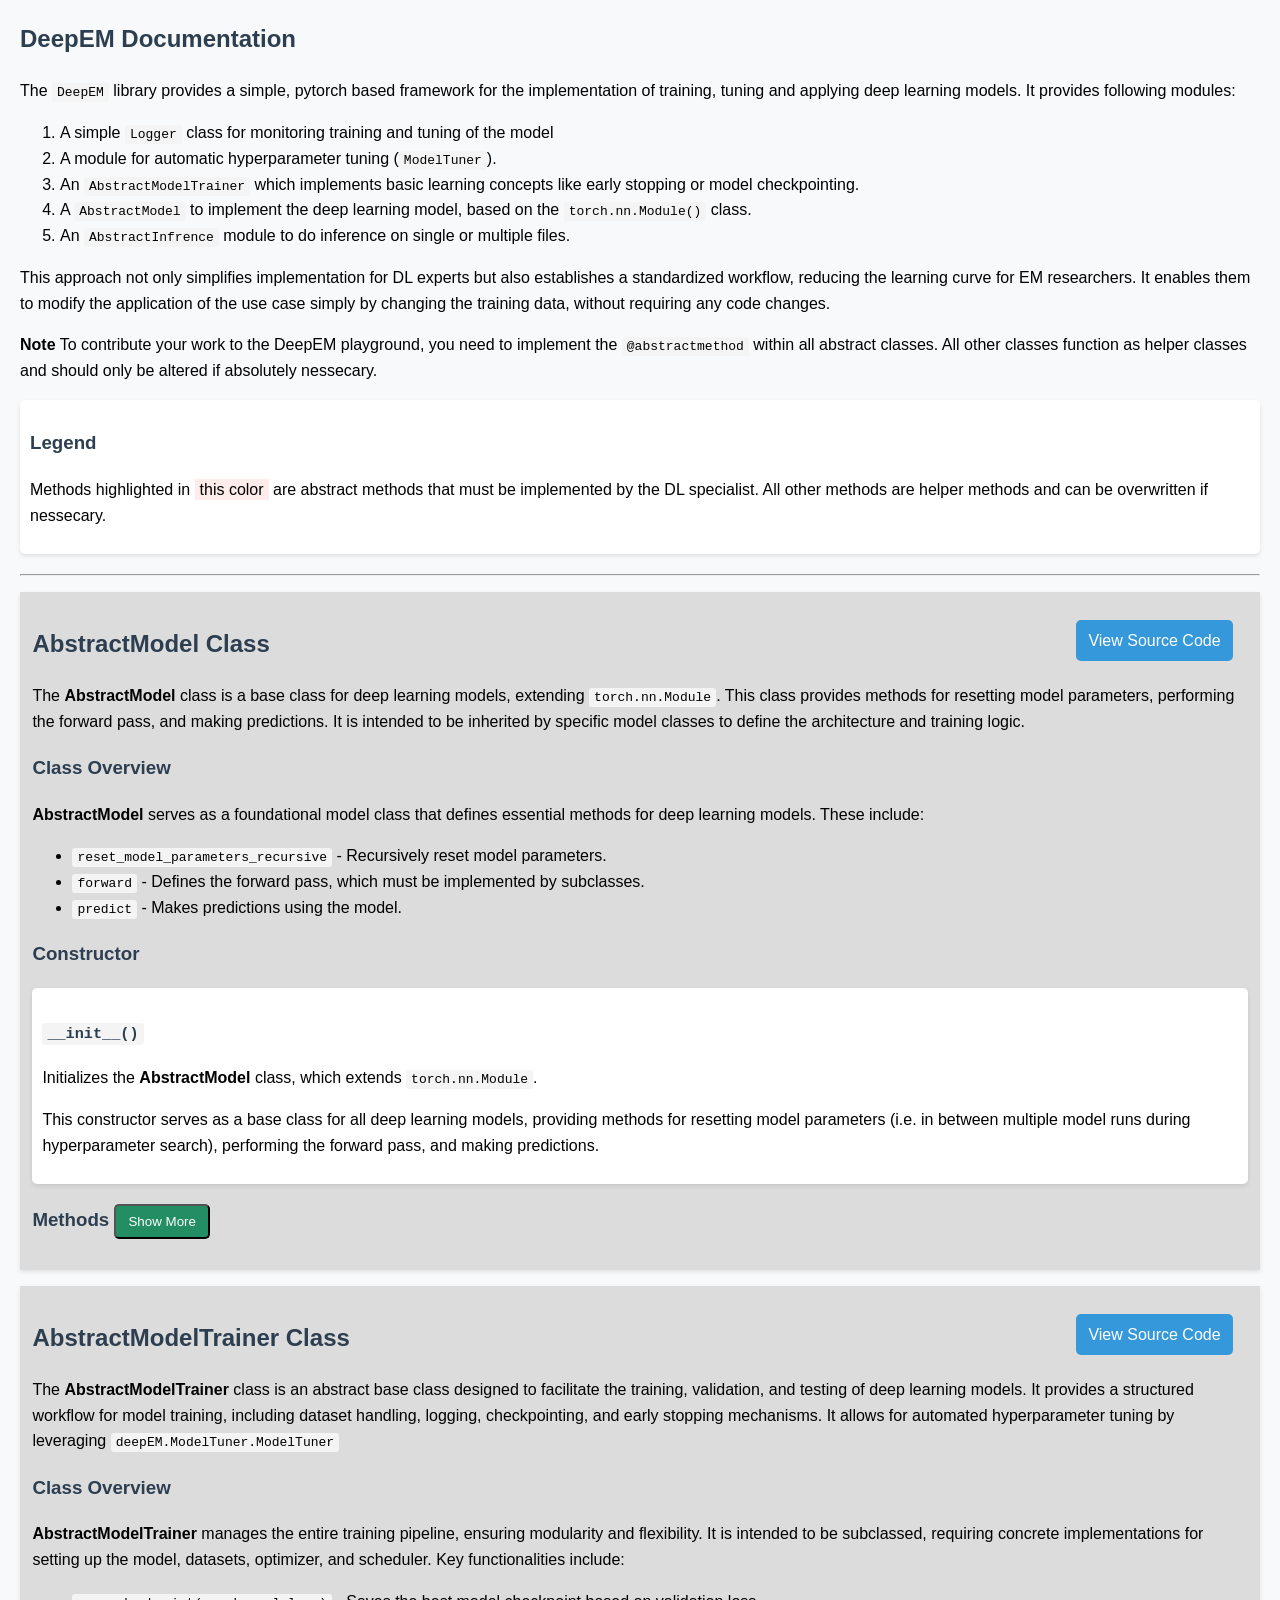
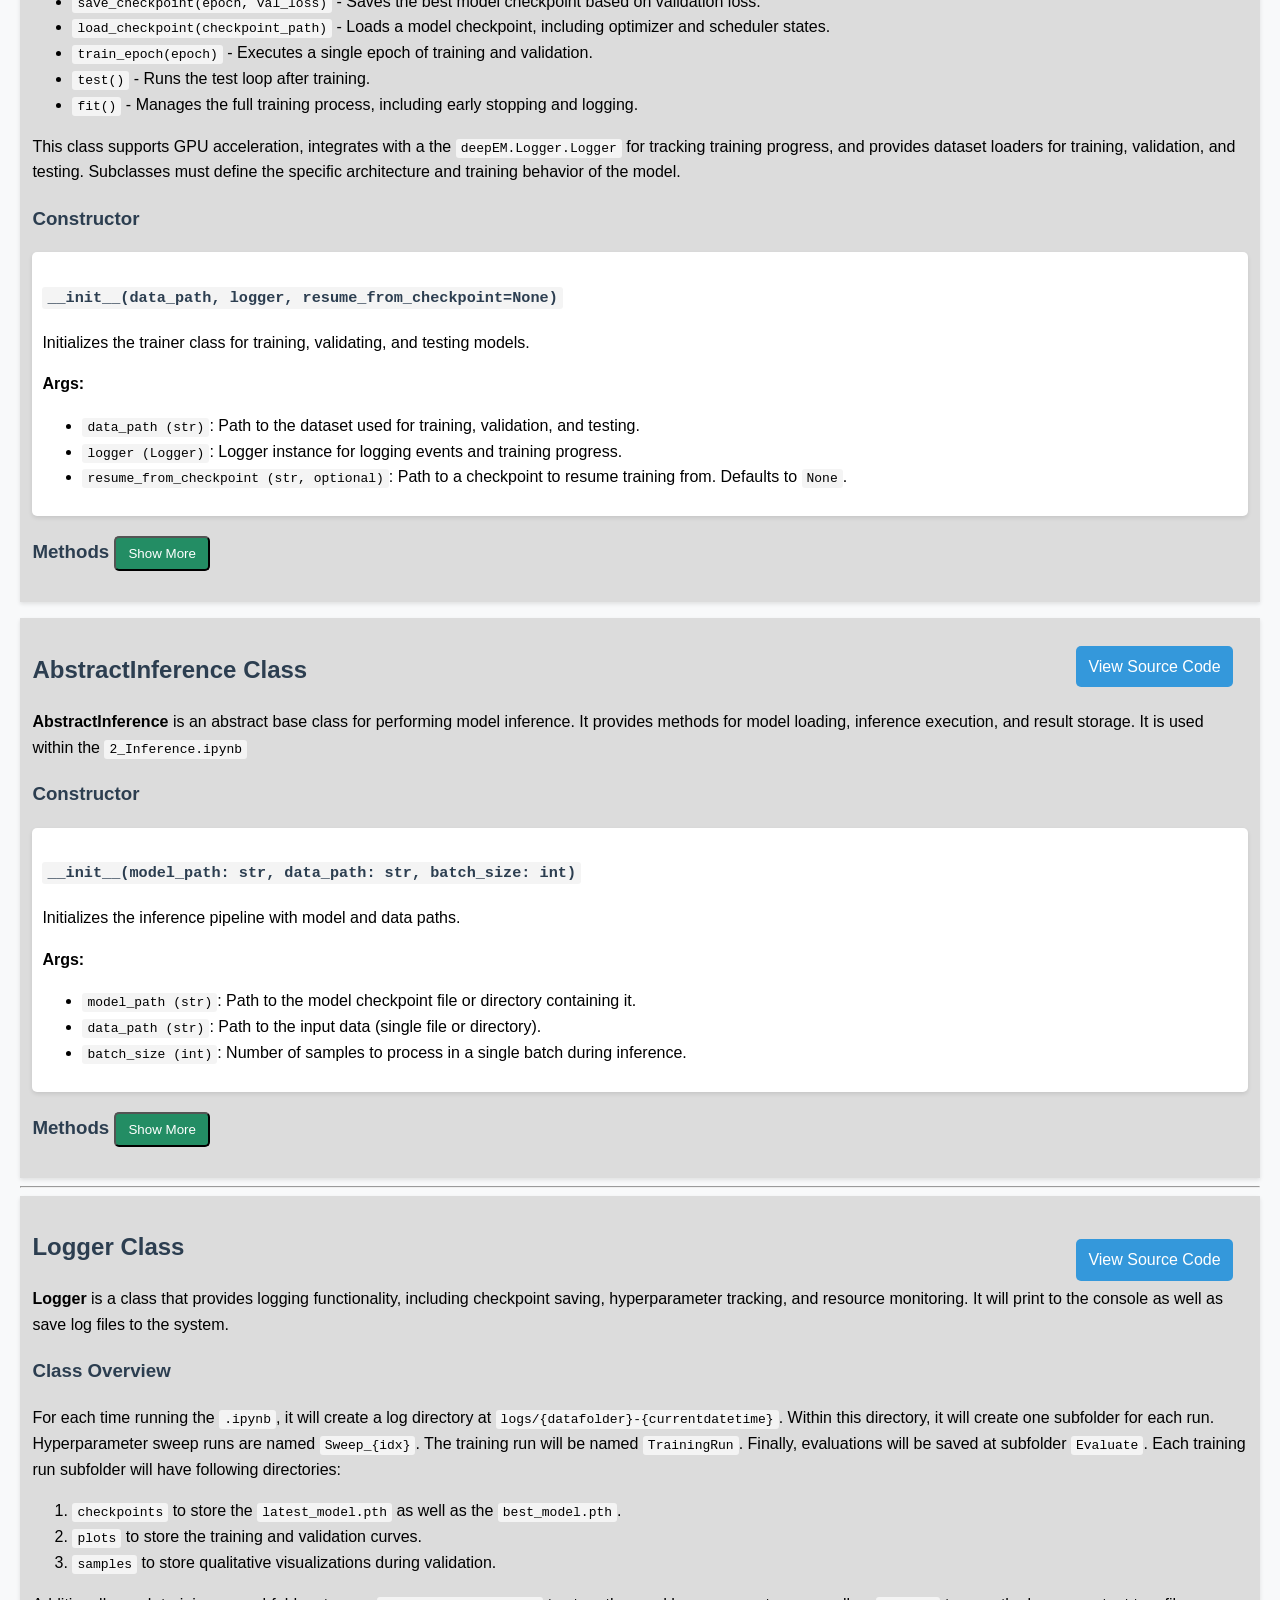
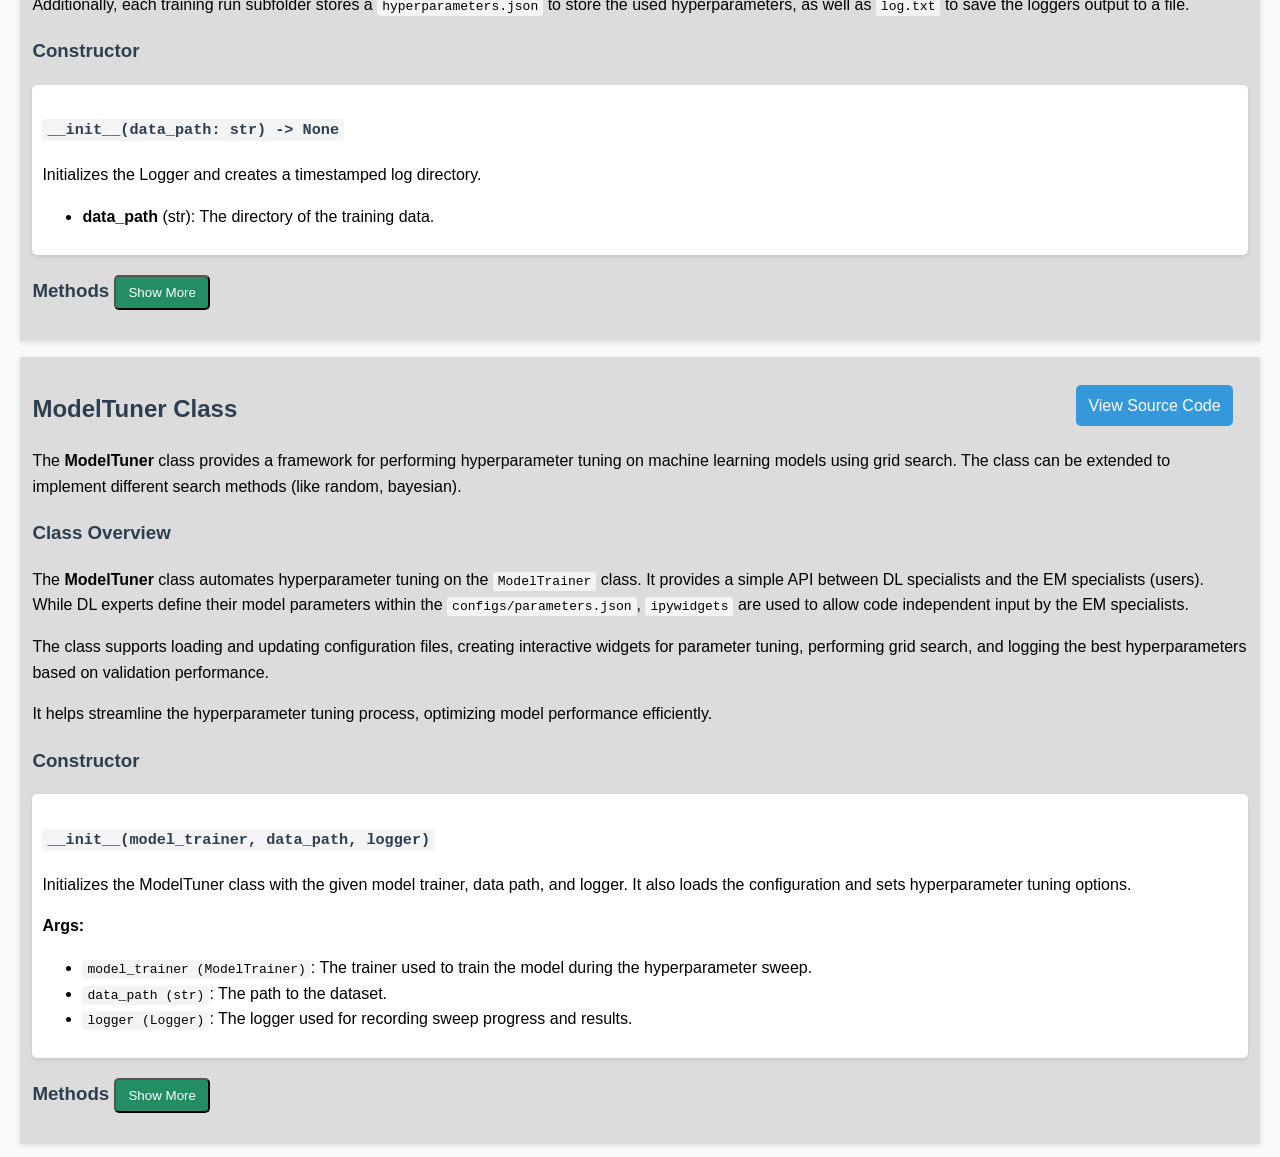
==== documentation.html @ d88f783c "documentation" ====
<!DOCTYPE html>
<html lang="en">

<head>
    <meta charset="UTF-8">
    <meta name="viewport" content="width=device-width, initial-scale=1.0">
    <title>DeepEM Documentation</title>
    <style>
        body {
            font-family: Arial, sans-serif;
            line-height: 1.6;
            margin: 20px;
            background-color: #f8f9fa;
        }

        h1,
        h2,
        h3 {
            color: #2c3e50;
        }

        code {
            background-color: #f4f4f4;
            padding: 2px 5px;
            border-radius: 3px;
        }

        pre {
            background: #f4f4f4;
            padding: 10px;
            border-radius: 5px;
            overflow-x: auto;
        }

        .method {
            margin-bottom: 20px;
            padding: 10px;
            background: #ffffff;
            border-radius: 5px;
            box-shadow: 0 2px 4px rgba(0, 0, 0, 0.1);
        }

        .section {
            box-shadow: 0 2px 4px rgba(0, 0, 0, 0.1);
            background-color: rgb(220, 220, 220);
            padding: 1%
        }

        .abstract {
            background: #fdecea;
        }

        .example {
            background-color: #e9ecef;
            padding: 10px;
            border-radius: 4px;
            font-size: 0.9em;
        }

        .top-right {
            position: relative;
            float: right;
            top: 15px;
            right: 15px;
        }

        .btn {
            background: #3498db;
            color: white;
            padding: 8px 12px;
            text-decoration: none;
            border-radius: 5px;
        }

        .btn:hover {
            cursor: pointer;
        }

        .legend {
            margin-bottom: 20px;
            padding: 10px;
            background: #ffffff;
            border-radius: 5px;
            box-shadow: 0 2px 4px rgba(0, 0, 0, 0.1);
        }

        .toggle-content {
            display: none;
        }
    </style>
    <script>
        function toggleContent(id) {
            var content = document.getElementById(id);
            if (content.style.display === "none") {
                content.style.display = "block";
            } else {
                content.style.display = "none";
            }
        }
    </script>
</head>

<body>
    <div style="display:none">
        <h1>DeepEM Playground Template</h1>

        <p><a href="https://github.com/HannahKniesel/DeepEM-Template">The template</a> provides guidelines for
            contributing
            your work to the <strong>DeepEM Playground</strong>. In the following we provide a short overview of the
            template.</p>

        <h2>Overview</h2>

        <h3>Jupyter Notebooks</h3>

        <p>Each use case consists of two main notebooks:</p>
        <ul>
            <li><strong><code>1_Development.ipynb</code></strong> – Used for model development and hyperparameter
                tuning.
            </li>
            <li><strong><code>2_Inference.ipynb</code></strong> – Used for running inference on trained models.</li>
        </ul>

        <p>These notebooks serve as an <strong>interface between deep learning (DL) experts and electron microscopy (EM)
                experts</strong>. To ensure consistency and simplify the learning process for EM researchers, the
            notebooks
            should follow a standardized structure.</p>

        <p>Please update the <strong>markdown cells</strong> in the notebooks to describe your specific use case.</p>

        <p>To assist you:</p>
        <ul>
            <li>Markdown text requiring your input is <span style="color:red"><strong>highlighted in
                        red</strong></span>.
            </li>
            <li>Example markdown descriptions that should be modified for your use case are <span
                    style="color:green"><strong>marked in green</strong></span>.</li>
        </ul>

        <p>Before submitting your use case, <strong>please remove all color formatting</strong>.</p>

        <h3>Project Structure</h3>

        <p>The <strong><code>deepEM/</code></strong> folder contains a lightweight library for implementing your use
            case.
        </p>
        <ul>
            <li>Only modify this library if absolutely necessary.</li>
            <li>Otherwise, use the provided modules via appropriate imports.</li>
        </ul>

        <p>Your <strong>custom code implementation</strong> should be placed in the <code>src/</code> folder.</p>
        <ul>
            <li>All custom implementations need to implement the <code>Inferencer.py</code>, <code>Model.py</code>, and
                <code>ModelTrainer.py</code> based on their corresponding modules of the <code>deepEM</code> library.
            </li>
            <li>A simple example is provided by implementing <a
                    href="https://pytorch.org/tutorials/beginner/blitz/cifar10_tutorial.html" target="_blank">this
                    tutorial</a>.</li>
            <li>Adapt this code to implement your use case.</li>
        </ul>

        <p>For library documentation and available functions, please see below.</p>

        <h3>Model Configuration</h3>

        <p>The <strong>DeepEM</strong> library manages model parameters through a configuration file:</p>
        <ul>
            <li><strong><code>configs/parameters.json</code></strong> – Defines all <strong>hyperparameters</strong> for
                training.</li>
            <li>EM experts can use the <strong>API in <code>1_Development.ipynb</code></strong> to fine-tune
                hyperparameters
                via <strong>grid search</strong>.</li>
        </ul>

        <h3>Tunable vs. Non-Tunable Parameters</h3>

        <ul>
            <li><strong>Tunable hyperparameters</strong> should be clearly documented for adjustment.</li>
            <li><strong>Non-tunable hyperparameters</strong> are not accessible to EM experts but should still be
                included
                <strong>with explanations</strong> to improve their understanding of the underlying method.
            </li>
        </ul>

        <p>All parameters—both <strong>tunable and non-tunable</strong>—must be <strong>well-documented</strong>.</p>

        <p>For detailed documentation, see <strong><code>configs/README.md</code></strong>.</p>


        <hr>
    </div>


    <h2>DeepEM Documentation</h2>
    The <code>DeepEM</code> library provides a simple, pytorch based framework for the implementation of training,
    tuning and applying
    deep learning models. It provides following modules:
    <ol>
        <li>A simple <code>Logger</code> class for monitoring training and tuning of the model</li>
        <li>A module for automatic hyperparameter tuning (<code>ModelTuner</code>).</li>
        <li>An <code>AbstractModelTrainer</code> which implements basic learning concepts like early
            stopping or model checkpointing. </li>
        <li>A <code>AbstractModel</code> to implement the deep learning model, based on the
            <code>torch.nn.Module()</code> class.
        </li>
        <li>An <code>AbstractInfrence</code> module to do inference on single or multiple files.</li>
    </ol>
    <p>This approach not only simplifies implementation for DL experts but also establishes a standardized workflow,
        reducing the learning curve for EM researchers. It enables them to modify the application of the use case simply
        by
        changing the training data, without requiring any code changes.</p>

    <p><strong>Note</strong> To contribute your work to the DeepEM playground, you need to implement the
        <code>@abstractmethod</code> within all abstract classes. All other classes function as helper classes and
        should only be altered if absolutely nessecary.
    </p>

    <div class="legend">
        <h3>Legend</h3>
        <p>Methods highlighted in <span style="background: #fdecea; padding: 2px 5px;">this color</span> are abstract
            methods that must be implemented by the DL specialist. All other methods are helper methods and can be
            overwritten if nessecary.</p>
    </div>

    <hr>
    <p></p>
    <div class="section">
        <a href="#" class="btn top-right">View Source Code</a>
        <h2>AbstractModel Class</h2>
        <p>The <strong>AbstractModel</strong> class is a base class for deep learning models, extending
            <code>torch.nn.Module</code>. This class provides methods for resetting model parameters,
            performing the forward pass, and making predictions. It is intended to be inherited by specific
            model classes to define the architecture and training logic.
        </p>
        <h3>Class Overview</h3>
        <p>
            <strong>AbstractModel</strong> serves as a foundational model class that defines essential
            methods for deep learning models. These include:
        <ul>
            <li><code>reset_model_parameters_recursive</code> - Recursively reset model parameters.</li>
            <li><code>forward</code> - Defines the forward pass, which must be implemented by subclasses.</li>
            <li><code>predict</code> - Makes predictions using the model.</li>
        </ul>
        </p>

        <h3>Constructor</h3>
        <div class="method">
            <h3><code>__init__()</code></h3>
            <p>Initializes the <strong>AbstractModel</strong> class, which extends <code>torch.nn.Module</code>.</p>
            <p>This constructor serves as a base class for all deep learning models, providing methods for
                resetting model parameters (i.e. in between multiple model runs during hyperparameter search),
                performing
                the forward pass, and making predictions.</p>
        </div>

        <h3>Methods <button onclick="toggleContent('model-methods')" class="btn" style="background-color: #238d64;">Show
                More</button></h3>
        <div id="model-methods" class="toggle-content" style="display: none;">

            <div class="method abstract">
                <p><code>@abstractmethod</code></p>
                <h3><code>forward(x)</code></h3>
                <p>The forward pass of the model.</p>
                <p>Subclasses must implement this method, as each model will have its own architecture
                    and forward pass logic.</p>
                <p><strong>Args:</strong></p>
                <ul>
                    <li><code>x (torch.Tensor)</code>: The input tensor to be passed through the model.</li>
                </ul>
                <p><strong>Returns:</strong></p>
                <ul>
                    <li><code>torch.Tensor</code>: The output tensor generated by the model.</li>
                </ul>
                <div class="example">
                    <strong>Example usage:</strong><br>
                    <code>output = model(x)</code>
                </div>
            </div>

            <div class="method abstract">
                <p><code>@abstractmethod</code></p>
                <h3><code>predict(x)</code></h3>
                <p>Makes predictions using the model.</p>
                <p>This method sets the model into evaluation mode and performs inference without computing gradients
                    (using <code>torch.no_grad()</code>).</p>
                <p><strong>Args:</strong></p>
                <ul>
                    <li><code>x (torch.Tensor)</code>: The input tensor to generate a prediction.</li>
                </ul>
                <p><strong>Returns:</strong></p>
                <ul>
                    <li><code>torch.Tensor</code>: The predicted output from the model.</li>
                </ul>
                <div class="example">
                    <strong>Example usage:</strong><br>
                    <code>predictions = model.predict(x)</code>
                </div>
            </div>

            <div class="method">
                <h3><code>reset_model_parameters_recursive()</code></h3>
                <p>Recursively resets the parameters of all layers in the PyTorch model.</p>
                <p>This method traverses the model and resets the parameters of any layers that have a
                    <code>reset_parameters</code> method, commonly used in layers like <code>nn.Conv2d</code> and
                    <code>nn.Linear</code>.
                </p>
                <div class="example">
                    <strong>Example usage:</strong><br>
                    <code>model.reset_model_parameters_recursive()</code>
                </div>
            </div>

        </div>
    </div>

    <p></p>
    <div class="section">
        <a href="#" class="btn top-right">View Source Code</a>
        <h2>AbstractModelTrainer Class</h2>
        <p>
            The <strong>AbstractModelTrainer</strong> class is an abstract base class designed to facilitate the
            training, validation,
            and testing of deep learning models. It provides a structured workflow for model training, including dataset
            handling,
            logging, checkpointing, and early stopping mechanisms. It allows for automated hyperparameter tuning by leveraging <code>deepEM.ModelTuner.ModelTuner</code>
        </p>
        <h3>Class Overview</h3>
        <p>
            <strong>AbstractModelTrainer</strong> manages the entire training pipeline, ensuring modularity and
            flexibility.
            It is intended to be subclassed, requiring concrete implementations for setting up the model, datasets,
            optimizer, and scheduler. Key functionalities include:
        </p>
        <ul>
            <li><code>save_checkpoint(epoch, val_loss)</code> - Saves the best model checkpoint based on validation
                loss.</li>
            <li><code>load_checkpoint(checkpoint_path)</code> - Loads a model checkpoint, including optimizer and
                scheduler states.</li>
            <li><code>train_epoch(epoch)</code> - Executes a single epoch of training and validation.</li>
            <li><code>test()</code> - Runs the test loop after training.</li>
            <li><code>fit()</code> - Manages the full training process, including early stopping and logging.</li>
        </ul>
        <p>
            This class supports GPU acceleration, integrates with a the <code>deepEM.Logger.Logger</code> for tracking training progress,
            and provides dataset loaders for training, validation, and testing. Subclasses must define the specific
            architecture and training behavior of the model.
        </p>


        <h3>Constructor</h3>
        <div class="method">
            <h3><code>__init__(data_path, logger, resume_from_checkpoint=None)</code></h3>
            <p>Initializes the trainer class for training, validating, and testing models.</p>
            <p><strong>Args:</strong></p>
            <ul>
                <li><code>data_path (str)</code>: Path to the dataset used for training, validation, and testing.</li>
                <li><code>logger (Logger)</code>: Logger instance for logging events and training progress.</li>
                <li><code>resume_from_checkpoint (str, optional)</code>: Path to a checkpoint to resume training from.
                    Defaults to <code>None</code>.</li>
            </ul>
        </div>

        <h3>Methods <button onclick="toggleContent('trainer-methods')" class="btn" style="background-color: #238d64;">Show
                More</button></h3>
        <div id="trainer-methods" class="toggle-content" style="display: none;">
            
            <div class="method abstract">
                <p><code>@abstractmethod</code></p>
                <h3><code>setup_model()</code></h3>
                <p>Setup and return the model for training, validation, and testing.</p>
                <p>This method must be implemented by the DL expert.</p>
                <p><strong>Returns:</strong></p>
                <ul>
                    <li><code>deepEM.Model.AbstractModel</code>: The initialized model ready for training, validation, and
                        testing.</li>
                </ul>
            </div>

            <div class="method abstract">
                <p><code>@abstractmethod</code></p>
                <h3><code>setup_datasets()</code></h3>
                <p>Setup and return the datasets for training, validation, and testing.</p>
                <p>The data path provided by the EM specialist can be accessed via <code>self.data_path</code>.</p>
                <p><strong>Returns:</strong></p>
                <ul>
                    <li><code>torch.utils.data.Dataset</code>: The training dataset.</li>
                    <li><code>torch.utils.data.Dataset</code>: The validation dataset.</li>
                    <li><code>torch.utils.data.Dataset</code>: The test dataset.</li>
                </ul>
            </div>

            <div class="method abstract">
                <p><code>@abstractmethod</code></p>
                <h3><code>setup_optimizer()</code></h3>
                <p>Setup and return the optimizer and learning rate scheduler.</p>
                <p><strong>Returns:</strong></p>
                <ul>
                    <li><code>torch.optim.Optimizer</code>: The optimizer for the model.</li>
                    <li><code>torch.optim.lr_scheduler._LRScheduler</code>: The learning rate scheduler.</li>
                </ul>
            </div>

            <div class="method abstract">
                <p><code>@abstractmethod</code></p>
                <h3><code>compute_loss(outputs, targets)</code></h3>
                <p>Compute the loss for a batch.</p>
                <p><strong>Args:</strong></p>
                <ul>
                    <li><code>outputs (torch.Tensor)</code>: Model outputs.</li>
                    <li><code>targets (torch.Tensor)</code>: Ground truth labels.</li>
                </ul>
                <p><strong>Returns:</strong></p>
                <ul>
                    <li><code>torch.Tensor</code>: Computed loss.</li>
                </ul>
            </div>

            <div class="method abstract">
                <p><code>@abstractmethod</code></p>
                <h3><code>train_step(batch)</code></h3>
                <p>Perform one training step.</p>
                <p><strong>Args:</strong></p>
                <ul>
                    <li><code>batch (tuple)</code>: A batch of data (inputs, targets).</li>
                </ul>
                <p><strong>Returns:</strong></p>
                <ul>
                    <li><code>torch.Tensor</code>: The loss for this batch.</li>
                </ul>
            </div>

            <div class="method abstract">
                <p><code>@abstractmethod</code></p>
                <h3><code>val_step(batch)</code></h3>
                <p>Perform one validation step.</p>
                <p><strong>Args:</strong></p>
                <ul>
                    <li><code>batch</code>: A batch of data defined by the dataset implementation.</li>
                </ul>
                <p><strong>Returns:</strong></p>
                <ul>
                    <li><code>torch.Tensor</code>: The loss for this batch.</li>
                    <li><code>dict</code>: Dictionary of metrics for this batch (e.g., accuracy, F1 score, etc.).</li>
                </ul>
            </div>

            <div class="method abstract">
                <p><code>@abstractmethod</code></p>
                <h3><code>test_step(batch)</code></h3>
                <p>Perform one test step.</p>
                <p><strong>Args:</strong></p>
                <ul>
                    <li><code>batch</code>: A batch of data defined by the dataset implementation.</li>
                </ul>
                <p><strong>Returns:</strong></p>
                <ul>
                    <li><code>torch.Tensor</code>: The loss for this batch.</li>
                    <li><code>dict</code>: Dictionary of metrics for this batch (e.g., accuracy, F1 score, etc.).</li>
                </ul>
            </div>



            <div class="method abstract">
                <p><code>@abstractmethod</code></p>
                <h3><code>visualize(batch)</code></h3>
                <p>Visualizes the model's input and output of a single batch and returns them as PIL images.</p>
                <p><strong>Args:</strong></p>
                <ul>
                    <li><code>batch</code>: A batch of data defined by the dataset implementation.</li>
                </ul>
                <p><strong>Returns:</strong></p>
                <ul>
                    <li><code>List[PIL.Image]</code>: List of visualizations for the batch data.</li>
                </ul>
            </div>

            <div class="method abstract">
                <p><code>@abstractmethod</code></p>
                <h3><code>inference_metadata()</code></h3>
                <p>Returns metadata needed for inference (such as class names) as a dictionary.</p>
                <p>This metadata will be saved along with model weights in training checkpoints.</p>
                <p><strong>Returns:</strong></p>
                <ul>
                    <li><code>dict</code>: Dictionary containing metadata.</li>
                </ul>
            </div>

            <div class="method">
                <h3><code>setup_dataloaders(train_dataset, val_dataset, test_dataset)</code></h3>
                <p>Sets up and returns dataloaders for training, validation, and testing.</p>
                <p>The data path provided by the EM specialist can be accessed via <code>self.data_path</code>.</p>
                <p><strong>Args:</strong></p>
                <ul>
                    <li><code>train_dataset (torch.utils.data.Dataset)</code>: The training dataset.</li>
                    <li><code>val_dataset (torch.utils.data.Dataset)</code>: The validation dataset.</li>
                    <li><code>test_dataset (torch.utils.data.Dataset)</code>: The test dataset.</li>
                </ul>
                <p><strong>Returns:</strong></p>
                <ul>
                    <li><code>torch.utils.data.DataLoader</code>: Dataloader for the training dataset.</li>
                    <li><code>torch.utils.data.DataLoader</code>: Dataloader for the validation dataset.</li>
                    <li><code>torch.utils.data.DataLoader</code>: Dataloader for the test dataset.</li>
                </ul>
            </div>


            <div class="method">
                <h3><code>save_checkpoint(epoch, val_loss)</code></h3>
                <p>Saves a checkpoint of the model, storing the model state, optimizer state, scheduler state, and
                    metadata.</p>
                <p><strong>Args:</strong></p>
                <ul>
                    <li><code>epoch (int)</code>: The current training epoch.</li>
                    <li><code>val_loss (float)</code>: The validation loss at this epoch.</li>
                </ul>
            </div>

            <div class="method">
                <h3><code>load_checkpoint(checkpoint_path)</code></h3>
                <p>Loads the model, optimizer, and scheduler state from a saved checkpoint to resume training.</p>
                <p><strong>Args:</strong></p>
                <ul>
                    <li><code>checkpoint_path (str)</code>: Path to the checkpoint file.</li>
                </ul>
            </div>

            <div class="method">
                <h3><code>train_epoch(epoch)</code></h3>
                <p>Trains the model for a single epoch and evaluates it on the validation dataset.</p>
                <p><strong>Args:</strong></p>
                <ul>
                    <li><code>epoch (int)</code>: The current training epoch.</li>
                </ul>
                <p><strong>Returns:</strong></p>
                <ul>
                    <li><code>float</code>: The average training loss.</li>
                    <li><code>float</code>: The average validation loss.</li>
                    <li><code>bool</code>: Whether early stopping was triggered.</li>
                </ul>
            </div>

            <div class="method">
                <h3><code>test()</code></h3>
                <p>Evaluates the trained model on the test dataset and logs results.</p>
                <p><strong>Returns:</strong></p>
                <ul>
                    <li><code>float</code>: The average test loss.</li>
                </ul>
            </div>

            <div class="method">
                <h3><code>fit()</code></h3>
                <p>Trains the model for a predefined number of epochs, with optional early stopping and checkpointing.
                </p>
                <p><strong>Returns:</strong></p>
                <ul>
                    <li><code>float</code>: The lowest validation loss achieved during training.</li>
                </ul>
            </div>


            <div class="method">
                <h3><code>qualify(dataloader, file_name)</code></h3>
                <p>Saves visualizations of model predictions for a given dataloader.</p>
                <p><strong>Args:</strong></p>
                <ul>
                    <li><code>dataloader (torch.utils.data.DataLoader)</code>: DataLoader containing the data for
                        visualization.</li>
                    <li><code>file_name (str)</code>: Prefix for the saved image files.</li>
                </ul>
            </div>



            <div class="method">
                <h3><code>prepare(config=None, train_subset=None, reduce_epochs=None, set_parameters=True)</code></h3>
                <p>Prepares the training pipeline by setting up the model, datasets, dataloaders, optimizer, scheduler,
                    and other configurations.</p>
                <p><strong>Args:</strong></p>
                <ul>
                    <li><code>config (dict, optional)</code>: Dictionary of hyperparameters to override the defaults.
                        Defaults to <code>None</code>.</li>
                    <li><code>train_subset (float, optional)</code>: Fraction of the training dataset to use for quick
                        hyperparameter tuning. Defaults to <code>None</code>.</li>
                    <li><code>reduce_epochs (float, optional)</code>: Fraction of epochs to use for quick hyperparameter
                        tuning. Defaults to <code>None</code>.</li>
                    <li><code>set_parameters (bool, optional)</code>: Whether to set the hyperparameters from the
                        provided config. Defaults to <code>True</code>.</li>
                </ul>
            </div>

            <div class="method">
                <h3><code>set_epochs()</code></h3>
                <p>Sets the number of epochs and validation interval based on the configuration. The number of epochs
                    and
                    validation interval may be reduced if the <code>reduce_epochs</code> parameter is provided.</p>
            </div>

            <div class="method">
                <h3><code>subsample_trainingdata(dataset)</code></h3>
                <p>Subsamples the training dataset if a subset fraction is provided.</p>
                <p><strong>Args:</strong></p>
                <ul>
                    <li><code>dataset (torch.utils.data.Dataset)</code>: The training dataset.</li>
                </ul>
                <p><strong>Returns:</strong></p>
                <ul>
                    <li><code>torch.utils.data.Subset</code>: A subset of the dataset if <code>train_subset</code> is
                        specified, else the full dataset.</li>
                </ul>
            </div>





            <div class="method">
                <h3><code>setup_visualization_dataloaders(val_dataset, test_dataset)</code></h3>
                <p>Sets up and returns dataloaders for visualizing a subset of validation and test datasets.</p>
                <p>This method subsamples the datasets to contain a fixed number of images specified by
                    <code>self.parameter["images_to_visualize"]</code>. It should be overridden for imbalanced data.
                </p>
                <p><strong>Args:</strong></p>
                <ul>
                    <li><code>val_dataset (torch.utils.data.Dataset)</code>: The validation dataset.</li>
                    <li><code>test_dataset (torch.utils.data.Dataset)</code>: The test dataset.</li>
                </ul>
                <p><strong>Returns:</strong></p>
                <ul>
                    <li><code>torch.utils.data.DataLoader</code>: Dataloader for visualizing a subset of the validation
                        dataset.</li>
                    <li><code>torch.utils.data.DataLoader</code>: Dataloader for visualizing a subset of the test
                        dataset.</li>
                </ul>
            </div>


        </div>
    </div>

    <p></p>
    <div class="section">
        <a href="#" class="btn top-right">View Source Code</a>
        <h2>AbstractInference Class</h2>
        <p><strong>AbstractInference</strong> is an abstract base class for performing model inference. It provides
            methods
            for model loading, inference execution, and result storage. It is used within the
            <code>2_Inference.ipynb</code>
        </p>

        <h3>Constructor</h3>
        <div class="method">
            <h3><code>__init__(model_path: str, data_path: str, batch_size: int)</code></h3>
            <p>Initializes the inference pipeline with model and data paths.</p>
            <p><strong>Args:</strong></p>
            <ul>
                <li><code>model_path (str)</code>: Path to the model checkpoint file or directory containing it.</li>
                <li><code>data_path (str)</code>: Path to the input data (single file or directory).</li>
                <li><code>batch_size (int)</code>: Number of samples to process in a single batch during inference.</li>
            </ul>
        </div>

        <h3>Methods <button onclick="toggleContent('inference-methods')" class="btn"
                style="background-color: #238d64;">Show
                More</button></h3>
        <div id="inference-methods" class="toggle-content" style="display: none;">
            <h4>Abstract Methods</h4>

            <div class="method abstract">
                <p><code>@abstractmethod</code></p>
                <h3><code>setup_model() -> torch.nn.Module</code></h3>
                <p>Defines and initializes the model architecture for inference.</p>
                <p>Subclasses must implement this method to define the specific model for inference.</p>
                <p><strong>Returns:</strong></p>
                <ul>
                    <li><code>torch.nn.Module</code>: The model ready for inference.</li>
                </ul>
                <div class="example">
                    <strong>Example usage:</strong><br>
                    <code>model = inference_instance.setup_model()</code>
                </div>
            </div>

            <div class="method abstract">
                <p><code>@abstractmethod</code></p>
                <h3><code>predict_single() -> Any</code></h3>
                <p>Performs inference on a single image.</p>
                <p>Implementations should call `save_prediction(prediction, save_file)` to store the prediction result.
                </p>
                <p><strong>Returns:</strong></p>
                <ul>
                    <li><code>Any</code>: The model's prediction for the given input.</li>
                </ul>
                <div class="example">
                    <strong>Example usage:</strong><br>
                    <code>prediction = inference_instance.predict_single()</code>
                </div>
            </div>

            <div class="method abstract">
                <p><code>@abstractmethod</code></p>
                <h3><code>predict_batch() -> List[Any]</code></h3>
                <p>Performs inference on a batch of images.</p>
                <p>Implementations should call `save_prediction(prediction, save_file)` for each predicted output.</p>
                <p><strong>Returns:</strong></p>
                <ul>
                    <li><code>List[Any]</code>: List of predictions for the batch.</li>
                </ul>
                <div class="example">
                    <strong>Example usage:</strong><br>
                    <code>batch_predictions = inference_instance.predict_batch()</code>
                </div>
            </div>

            <div class="method abstract">
                <p><code>@abstractmethod</code></p>
                <h3><code>save_prediction(prediction: Any, save_file: str) -> None</code></h3>
                <p>Saves a model prediction to a file.</p>
                <p><strong>Args:</strong></p>
                <ul>
                    <li><code>prediction (Any)</code>: The prediction result to be saved.</li>
                    <li><code>save_file (str)</code>: Path to the file where the prediction should be stored.</li>
                </ul>
                <p><strong>Returns:</strong></p>
                <ul>
                    <li><code>None</code></li>
                </ul>
                <div class="example">
                    <strong>Example usage:</strong><br>
                    <code>inference_instance.save_prediction(prediction, "path/to/save/file")</code>
                </div>
            </div>



            <div class="method">
                <h3><code>find_model_file(input_path: str) -> str</code></h3>
                <p>Finds the model checkpoint file (`best_model.pth`) in the given path.</p>
                <p>If `input_path` is a file, checks if it's named "best_model.pth". If `input_path` is a directory,
                    searches recursively for "best_model.pth".</p>
                <p><strong>Args:</strong></p>
                <ul>
                    <li><code>input_path (str)</code>: Path to a model file or directory containing it.</li>
                </ul>
                <p><strong>Returns:</strong></p>
                <ul>
                    <li><code>str</code>: Absolute path to the model checkpoint if found, else None.</li>
                </ul>
                <div class="example">
                    <strong>Example usage:</strong><br>
                    <code>model_file = inference_instance.find_model_file("path/to/model")</code>
                </div>
            </div>

            <div class="method">
                <h3><code>load_metadata() -> dict</code></h3>
                <p>Loads metadata from the model checkpoint.</p>
                <p><strong>Returns:</strong></p>
                <ul>
                    <li><code>dict</code>: Metadata extracted from the checkpoint.</li>
                </ul>
                <div class="example">
                    <strong>Example usage:</strong><br>
                    <code>metadata = inference_instance.load_metadata()</code>
                </div>
            </div>

            <div class="method">
                <h3><code>load_checkpoint() -> None</code></h3>
                <p>Loads model weights and sets the model to evaluation mode.</p>
                <p><strong>Returns:</strong></p>
                <ul>
                    <li><code>None</code></li>
                </ul>
                <div class="example">
                    <strong>Example usage:</strong><br>
                    <code>inference_instance.load_checkpoint()</code>
                </div>
            </div>



            <div class="method">
                <h3><code>get_image_files(folder_path: str, ext: List[str] = (".png", ".jpg", ".jpeg", ".bmp", ".tiff", ".tif", ".gif")) -> List[str]</code>
                </h3>
                <p>Retrieves all image files from a directory.</p>
                <p><strong>Args:</strong></p>
                <ul>
                    <li><code>folder_path (str)</code>: Path to the directory containing images.</li>
                    <li><code>ext (List[str])</code>: List of valid image file extensions (default includes common
                        formats).</li>
                </ul>
                <p><strong>Returns:</strong></p>
                <ul>
                    <li><code>List[str]</code>: List of file paths to images in the directory.</li>
                </ul>
                <div class="example">
                    <strong>Example usage:</strong><br>
                    <code>image_files = inference_instance.get_image_files("path/to/images")</code>
                </div>
            </div>

            <div class="method">
                <h3><code>inference() -> None</code></h3>
                <p>Runs inference on the input data.</p>
                <p>Depending on whether `data_path` is a file or directory, calls `predict_single()` for a single image
                    or `predict_batch()` for multiple images.</p>
                <p><strong>Returns:</strong></p>
                <ul>
                    <li><code>None</code></li>
                </ul>
                <div class="example">
                    <strong>Example usage:</strong><br>
                    <code>inference_instance.inference()</code>
                </div>
            </div>
        </div>
    </div>

    
    <hr>
    <div class="section">
        <p></p>
        <a href="#" class="btn top-right">View Source Code</a>
        <h2>Logger Class</h2>
        <p><strong>Logger</strong> is a class that provides logging functionality, including checkpoint saving,
            hyperparameter tracking, and resource monitoring. It will print to the console as well as save log files to
            the
            system.
        </p>
        <h3>Class Overview</h3>

        <p>For each time running the <code>.ipynb</code>, it will create a log directory at
            <code>logs/{datafolder}-{currentdatetime}</code>. Within this directory, it will create one subfolder for
            each
            run. Hyperparameter sweep runs are named <code>Sweep_{idx}</code>. The training run will be named
            <code>TrainingRun</code>. Finally, evaluations will be saved at subfolder <code>Evaluate</code>.
            Each training run subfolder will have following directories:
        <ol>
            <li><code>checkpoints</code> to store the
                <code>latest_model.pth</code> as well as the <code>best_model.pth</code>.
            </li>
            <li><code>plots</code> to store the training and validation curves.</li>
            <li><code>samples</code> to store qualitative visualizations during validation.</li>
        </ol>
        Additionally, each training run subfolder stores a <code>hyperparameters.json</code> to store the used
        hyperparameters, as well as <code>log.txt</code> to save the loggers output to a file.
        </p>

        <h3>Constructor</h3>
        <div class="method">
            <h3><code>__init__(data_path: str) -&gt; None</code></h3>
            <p>Initializes the Logger and creates a timestamped log directory.</p>
            <ul>
                <li><strong>data_path</strong> (str): The directory of the training data.</li>
            </ul>
        </div>

        <h3>Methods <button onclick="toggleContent('logger-methods')" class="btn"
                style="background-color: #238d64;">Show
                More</button></h3>
        <div id="logger-methods" class="toggle-content" style="display: none;">

            <h4>Logging Methods</h4>

            <div class="method">
                <p><code>log_info(message: str) -&gt; None</code></p>
                <p>Logs an informational message.</p>
            </div>
            <div class="method">
                <p><code>log_warning(message: str) -&gt; None</code></p>
                <p>Logs a warning message.</p>
            </div>
            <div class="method">
                <p><code>log_error(message: str) -&gt; None</code></p>
                <p>Logs an error message.</p>
            </div>

            <h4>Checkpoint and Hyperparameter Methods</h4>

            <div class="method">
                <p><code>log_best_sweepparameters(best_params: dict) -&gt; None</code></p>
                <p>Saves the best hyperparameters found during a sweep based on the validation loss to a JSON file
                    within
                    the directory of the training
                    data (<code>self.data_path</code>) at
                    <code>{self.data_path}/Sweep_Parameters/best_sweep_parameters.json</code>. If there is already an
                    existing file, will only override, if the current validation loss is lower than the saved.
                </p>
            </div>
            <div class="method">
                <p><code>load_best_sweep() -&gt; dict | None</code></p>
                <p>Loads the best hyperparameters from
                    <code>{self.data_path}/Sweep_Parameters/best_sweep_parameters.json</code> found during a sweep.
                    Returns
                    <code>None</code> if file was not found.
                </p>
            </div>
            <div class="method">
                <p><code>log_hyperparameters(hyperparams: dict) -&gt; None</code></p>
                <p>Saves the current training hyperparameters to a JSON file at
                    <code>{self.log_dir}/hyperparameters.json</code>.
                </p>
            </div>

            <h4>Plotting and Test Logging Methods</h4>

            <div class="method">
                <p><code>plot_training_curves(train_loss: list, train_epoch: list, val_loss: list, val_epoch: list) -&gt; None</code>
                </p>
                <p>Plots and saves training and validation loss curves to <code>self.plots_dir</code>.</p>
            </div>
            <div class="method">
                <p><code>log_test_results(test_loss: float, metrics: dict) -&gt; None</code></p>
                <p>Saves test results including test loss and other metrics. This is usually saved in the logging
                    directory
                    at subfolder <code>Evaluate</code> within the file <code>test_results.txt</code>.</p>
            </div>
            <div class="method">
                <p><code>get_most_recent_logs() -&gt; dict</code></p>
                <p>Retrieves the most recent log directories for each dataname in the folder. This method is used when
                    the
                    EM expert does not define a model path for evaluation. Then the most recent logs will be used. It
                    retruns a dictionary where keys are datanames and values are paths to the most recent log
                    directories.
                </p>
            </div>

            <h4>Resource Monitoring Methods</h4>

            <div class="method">
                <p><code>get_resource_usage() -&gt; tuple(dict,str)</code></p>
                <p>Retrieves current system and GPU resource usage. Returns a tuple containing a dictonary with resource
                    usage as well as a formated string.</p>
            </div>
            <div class="method">
                <p><code>log_resource_usage() -&gt; None</code></p>
                <p>Logs system resource usage to a file at <code>{self.log_dir}/resource_usage.log</code>.</p>
            </div>


        </div>

    </div>
    <p></p>

    <div class="section">
        <a href="#" class="btn top-right">View Source Code</a>

        <h2>ModelTuner Class</h2>
        <p>The <strong>ModelTuner</strong> class provides a framework for performing hyperparameter tuning on machine
            learning models using grid search. The class can be extended to implement different search methods (like
            random,
            bayesian).</p>

        <h3>Class Overview</h3>
        <p>The <strong>ModelTuner</strong> class automates hyperparameter tuning on the <code>ModelTrainer</code> class.
            It provides a simple API between DL specialists and the EM specialists (users).
            While DL experts define their model parameters within the <code>configs/parameters.json</code>,
            <code>ipywidgets</code> are used to allow code independent input by the EM specialists.
        </p>
        <p>The class supports loading and updating configuration files, creating interactive widgets for parameter
            tuning,
            performing grid search, and logging the best hyperparameters based on validation performance.</p>
        <p>It helps streamline the hyperparameter tuning process, optimizing model performance efficiently.</p>

        <h3>Constructor</h3>
        <div class="method">
            <h3><code>__init__(model_trainer, data_path, logger)</code></h3>
            <p>Initializes the ModelTuner class with the given model trainer, data path, and logger. It also loads the
                configuration and sets hyperparameter tuning options.</p>
            <p><strong>Args:</strong></p>
            <ul>
                <li><code>model_trainer (ModelTrainer)</code>: The trainer used to train the model during the
                    hyperparameter
                    sweep.</li>
                <li><code>data_path (str)</code>: The path to the dataset.</li>
                <li><code>logger (Logger)</code>: The logger used for recording sweep progress and results.</li>
            </ul>
        </div>

        <h3>Methods <button onclick="toggleContent('tuner-methods')" class="btn" style="background-color: #238d64;">Show
                More</button></h3>
        <div id="tuner-methods" class="toggle-content" style="display: none;">
            <div class="method">
                <h3><code>edit_hyperparameters()</code></h3>
                <p>Displays the best hyperparameters from the previous sweep or default values, and allows the user to
                    modify them via a widget interface.</p>
                <p><strong>Returns:</strong></p>
                <ul>
                    <li><code>widgets.VBox</code>: A VBox widget containing the editable hyperparameter values.</li>
                </ul>
                <div class="example">
                    <strong>Example usage:</strong><br>
                    <code>widget = model_tuner.edit_hyperparameters()</code>
                </div>
            </div>

            <div class="method">
                <h3><code>update_hyperparameters(widget_box)</code></h3>
                <p>Updates the hyperparameter configuration based on the user input in the provided widget box.</p>
                <p><strong>Args:</strong></p>
                <ul>
                    <li><code>widget_box (widgets.VBox)</code>: The widget containing the user-modifiable
                        hyperparameters.
                    </li>
                </ul>
                <p><strong>Returns:</strong></p>
                <ul>
                    <li><code>dict</code>: A dictionary of the updated hyperparameters.</li>
                </ul>
                <div class="example">
                    <strong>Example usage:</strong><br>
                    <code>updated_params = model_tuner.update_hyperparameters(widget_box)</code>
                </div>
            </div>

            <div class="method">
                <h3><code>create_hyperparameter_widgets()</code></h3>
                <p>Generates the interactive widgets for tuning hyperparameters, displaying both fixed and adjustable
                    parameters.</p>
                <p><strong>Returns:</strong></p>
                <ul>
                    <li><code>widgets.VBox</code>: A VBox widget containing the hyperparameter adjustment interface.
                    </li>
                </ul>
                <div class="example">
                    <strong>Example usage:</strong><br>
                    <code>widgets_box = model_tuner.create_hyperparameter_widgets()</code>
                </div>
            </div>

            <div class="method">
                <h3><code>update_config(widget_box)</code></h3>
                <p>Updates the configuration based on the widget input and returns the modified config.</p>
                <p><strong>Args:</strong></p>
                <ul>
                    <li><code>widget_box (widgets.VBox)</code>: The widget box containing the modified hyperparameter
                        values.</li>
                </ul>
                <p><strong>Returns:</strong></p>
                <ul>
                    <li><code>dict</code>: The updated configuration dictionary.</li>
                </ul>
                <div class="example">
                    <strong>Example usage:</strong><br>
                    <code>updated_config = model_tuner.update_config(widget_box)</code>
                </div>
            </div>

            <div class="method">
                <h3><code>load_config(config_file)</code></h3>
                <p>Loads the configuration settings from a JSON file.</p>
                <p><strong>Args:</strong></p>
                <ul>
                    <li><code>config_file (str)</code>: The path to the configuration JSON file.</li>
                </ul>
                <p><strong>Returns:</strong></p>
                <ul>
                    <li><code>dict</code>: The loaded configuration settings.</li>
                </ul>
                <div class="example">
                    <strong>Example usage:</strong><br>
                    <code>config = model_tuner.load_config(config_file)</code>
                </div>
            </div>

            <div class="method">
                <h3><code>get_default_params()</code></h3>
                <p>Extracts and returns the default hyperparameters from the configuration.</p>
                <p><strong>Returns:</strong></p>
                <ul>
                    <li><code>dict</code>: A dictionary containing the default hyperparameter values.</li>
                </ul>
                <div class="example">
                    <strong>Example usage:</strong><br>
                    <code>default_params = model_tuner.get_default_params()</code>
                </div>
            </div>

            <div class="method">
                <h3><code>prepare_grid_search_space()</code></h3>
                <p>Prepares the search space for grid search based on the defined hyperparameters.</p>
                <p><strong>Returns:</strong></p>
                <ul>
                    <li><code>dict</code>: A dictionary containing the possible values for each hyperparameter.</li>
                </ul>
                <div class="example">
                    <strong>Example usage:</strong><br>
                    <code>search_space = model_tuner.prepare_grid_search_space()</code>
                </div>
            </div>

            <div class="method">
                <h3><code>tune_grid()</code></h3>
                <p>Performs a grid search over the hyperparameter search space, evaluating model performance for each
                    combination of parameters.</p>
                <p><strong>Returns:</strong></p>
                <ul>
                    <li><code>dict, float</code>: The best hyperparameters and the corresponding validation loss.</li>
                </ul>
                <div class="example">
                    <strong>Example usage:</strong><br>
                    <code>best_params, best_loss = model_tuner.tune_grid()</code>
                </div>
            </div>

            <div class="method">
                <h3><code>tune()</code></h3>
                <p>Performs the hyperparameter tuning based on the selected method (grid, random, or bayes).</p>
                <p><strong>Returns:</strong></p>
                <ul>
                    <li><code>dict</code>: The best hyperparameters determined by the tuning method.</li>
                </ul>
                <div class="example">
                    <strong>Example usage:</strong><br>
                    <code>best_params = model_tuner.tune()</code>
                </div>
            </div>
        </div>

    </div>

</body>

</html>
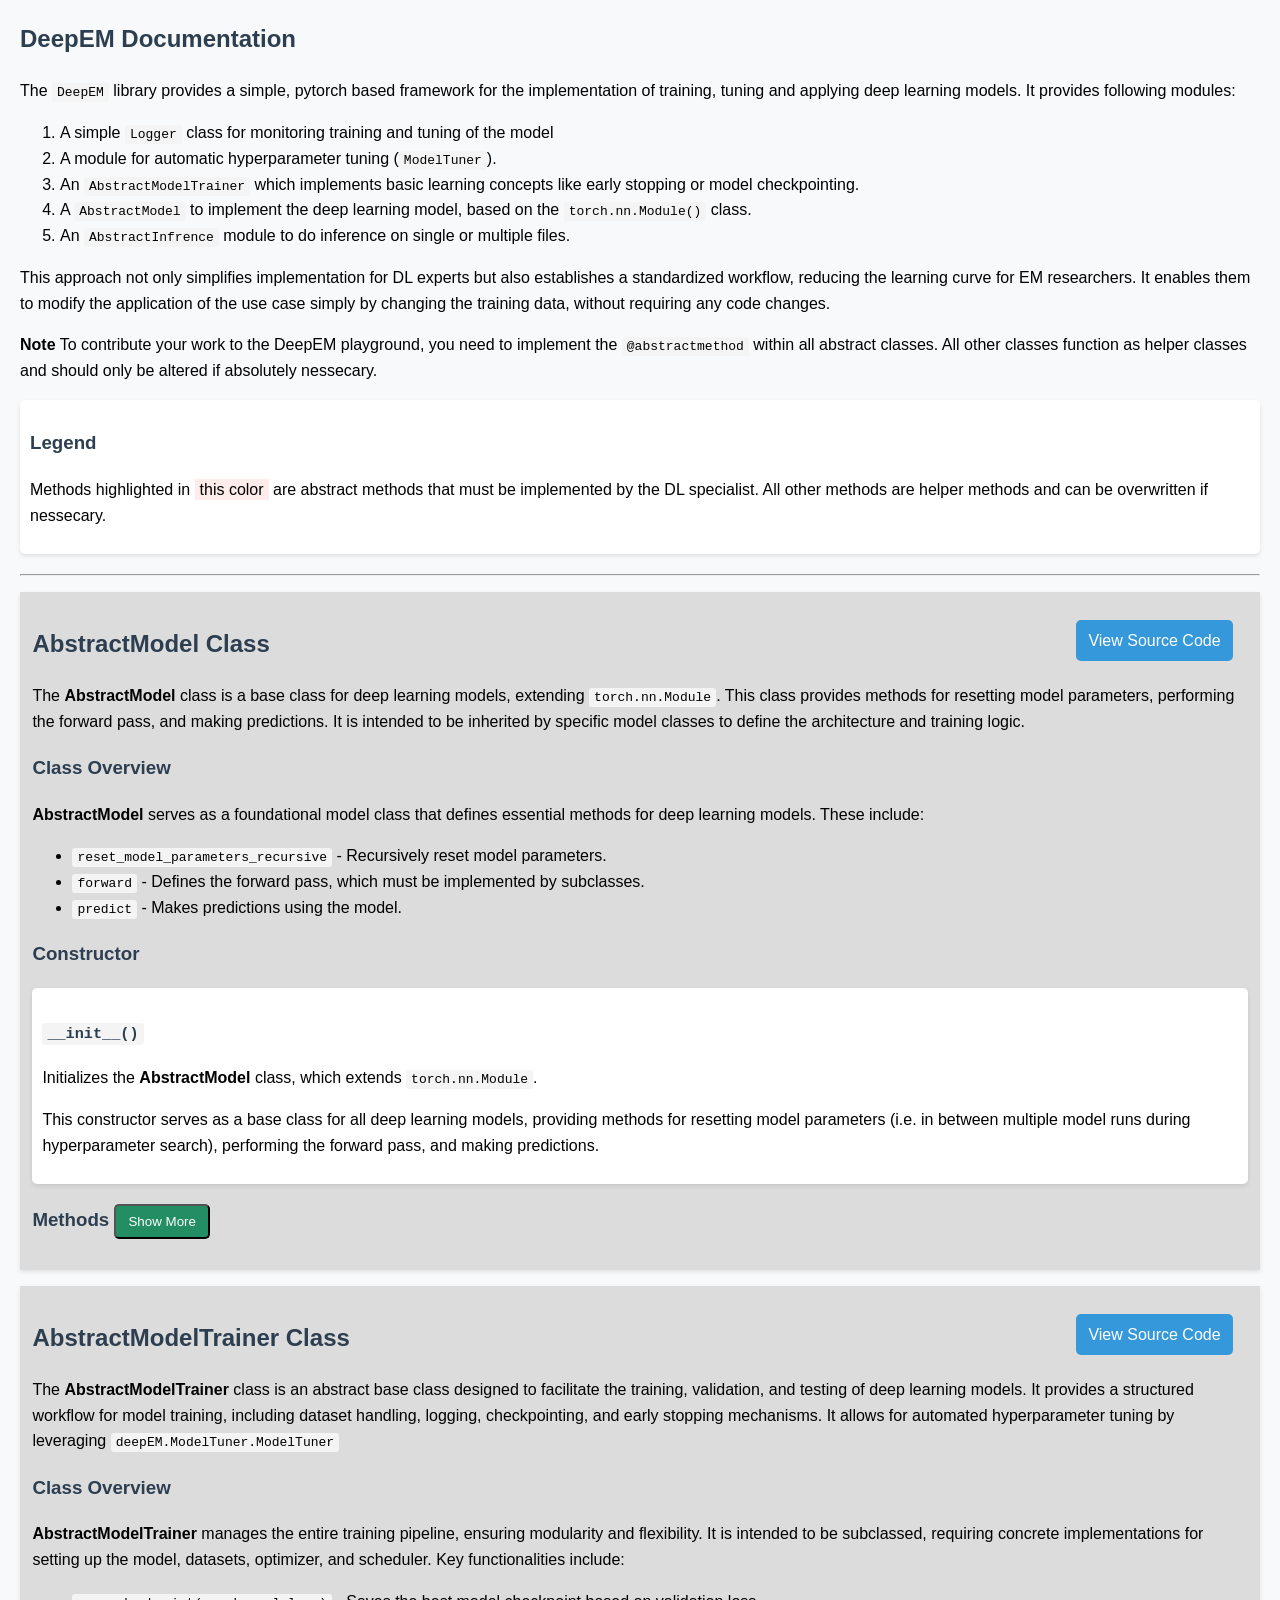
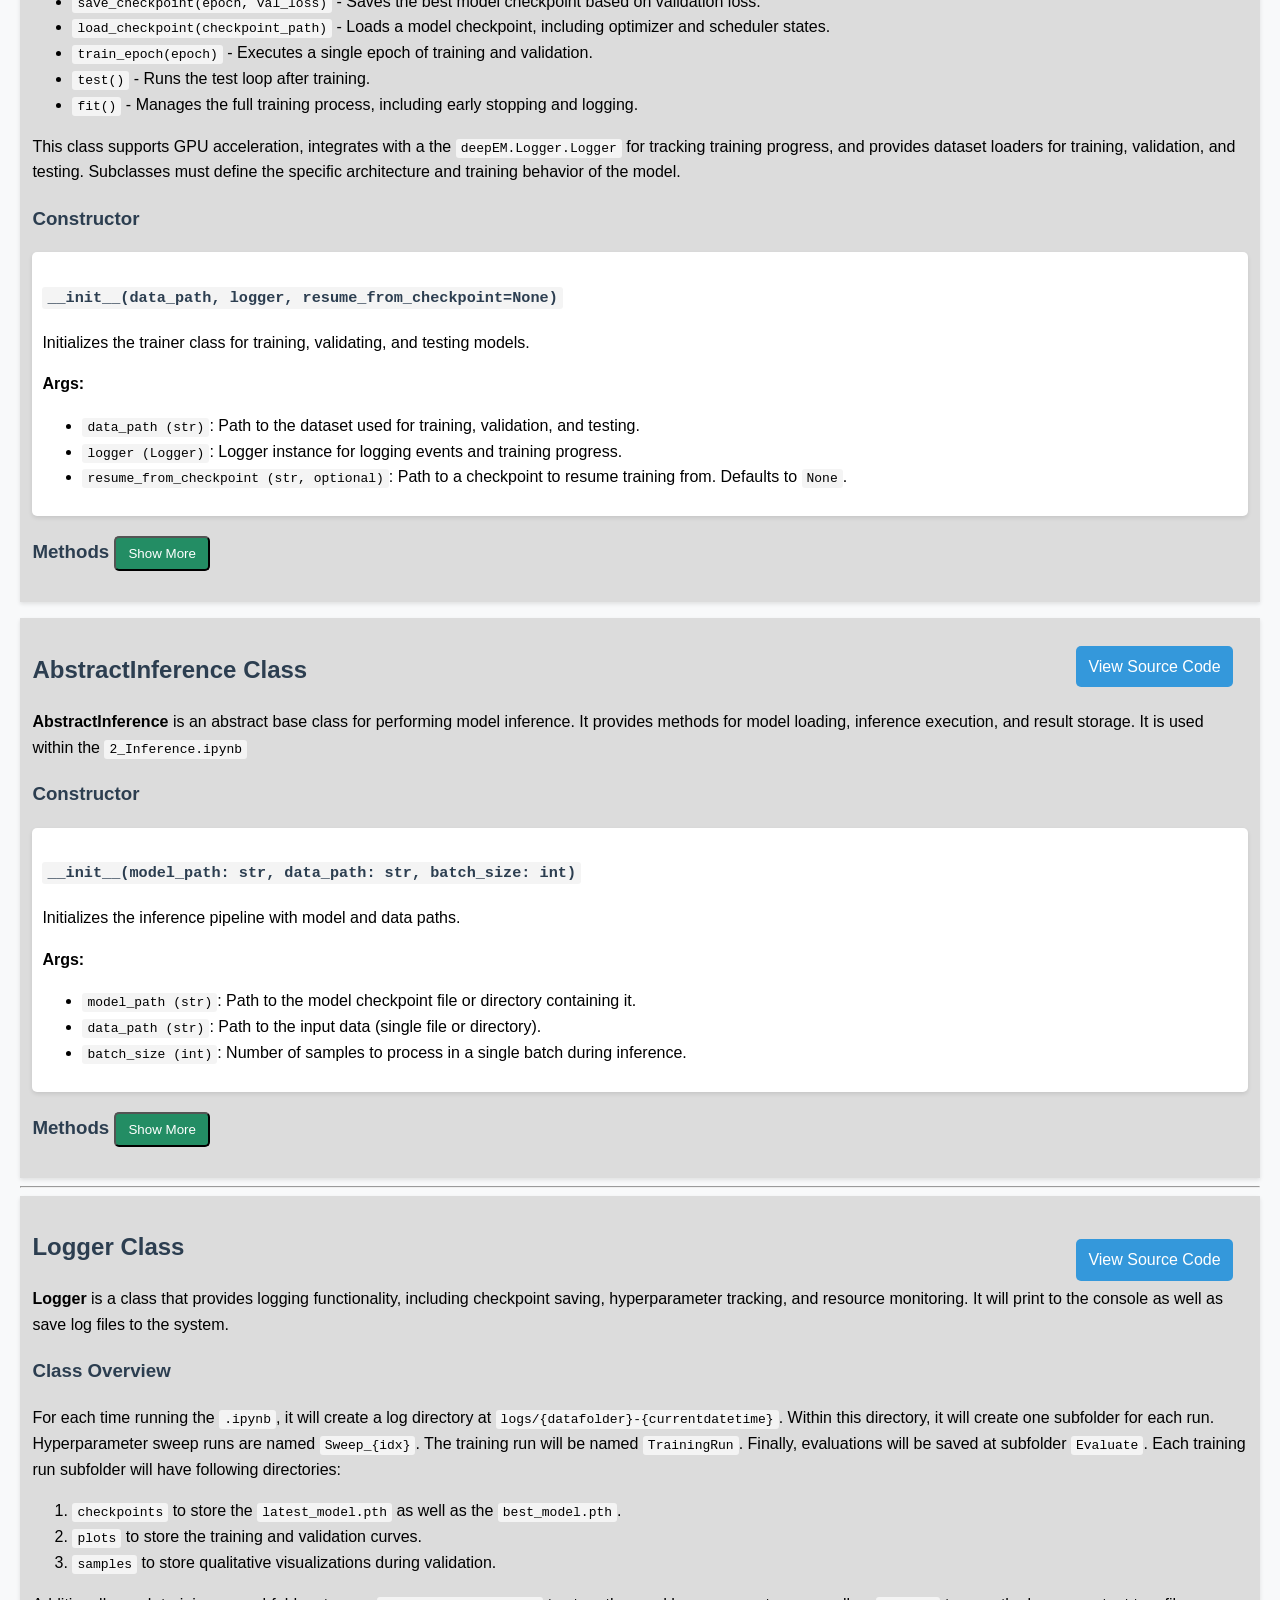
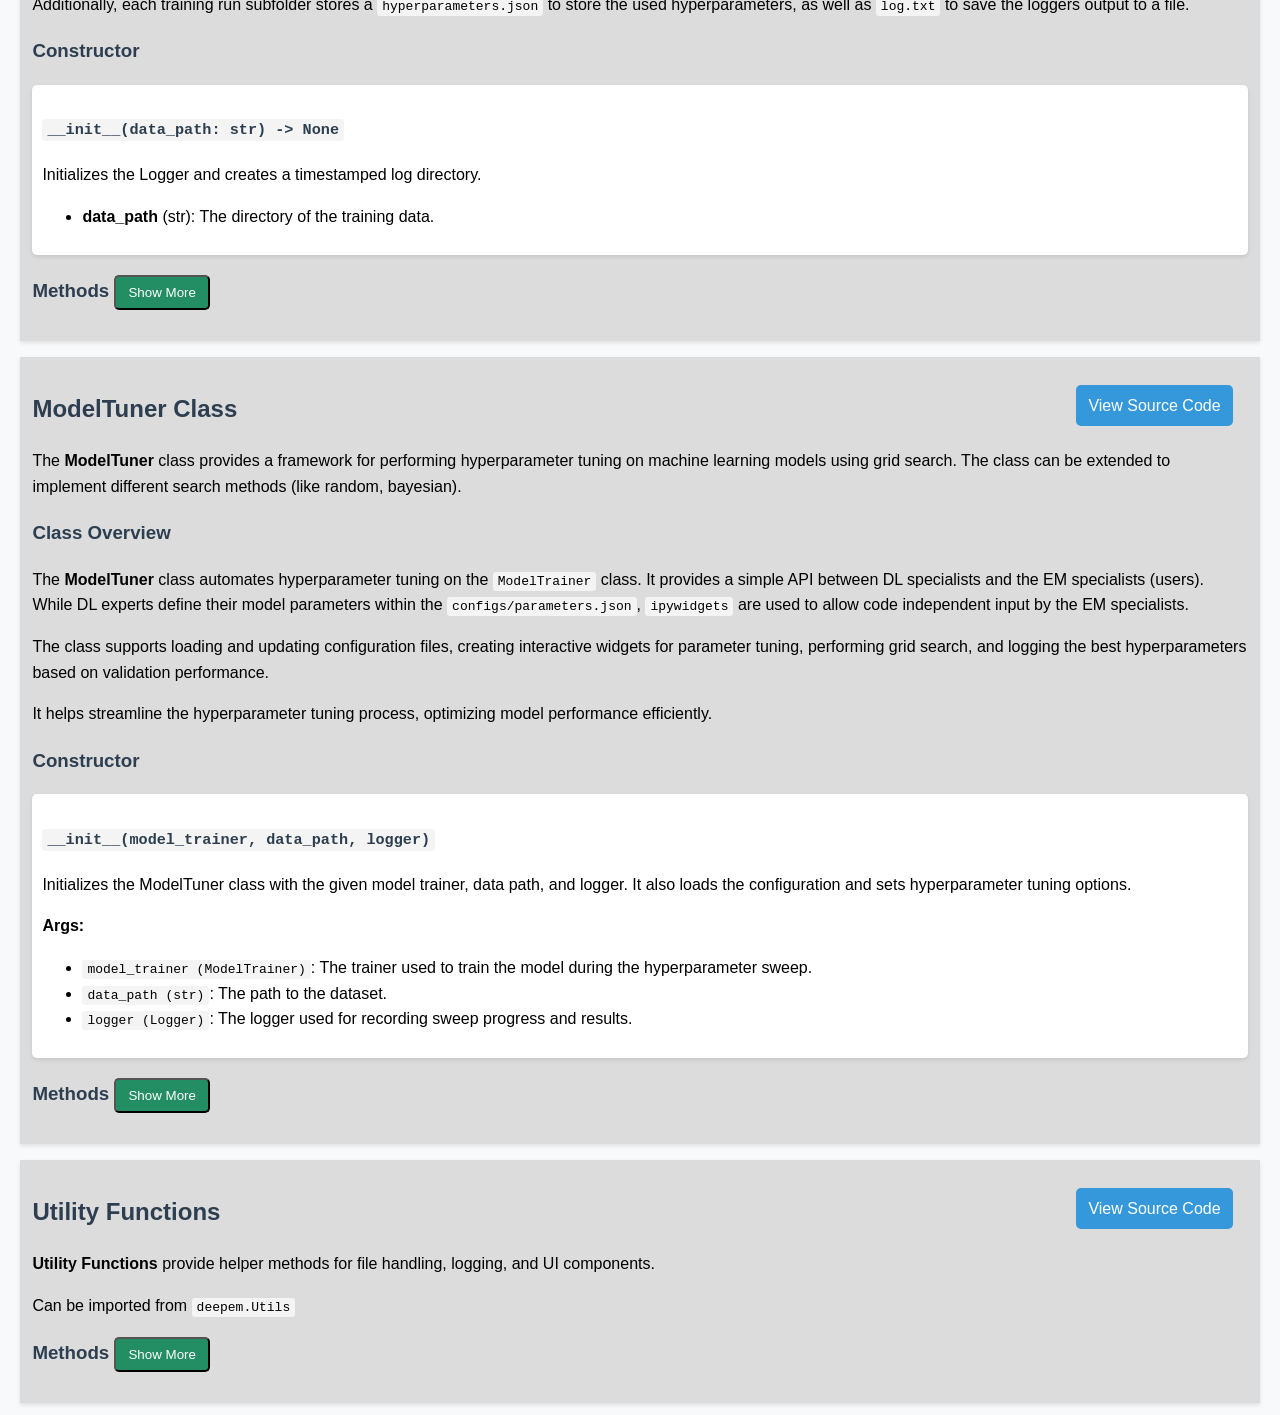
==== commit 91d5f344: "adapt your contribution" ====
--- a/documentation.html
+++ b/documentation.html
@@ -323,7 +323,8 @@
             training, validation,
             and testing of deep learning models. It provides a structured workflow for model training, including dataset
             handling,
-            logging, checkpointing, and early stopping mechanisms. It allows for automated hyperparameter tuning by leveraging <code>deepEM.ModelTuner.ModelTuner</code>
+            logging, checkpointing, and early stopping mechanisms. It allows for automated hyperparameter tuning by
+            leveraging <code>deepEM.ModelTuner.ModelTuner</code>
         </p>
         <h3>Class Overview</h3>
         <p>
@@ -342,7 +343,8 @@
             <li><code>fit()</code> - Manages the full training process, including early stopping and logging.</li>
         </ul>
         <p>
-            This class supports GPU acceleration, integrates with a the <code>deepEM.Logger.Logger</code> for tracking training progress,
+            This class supports GPU acceleration, integrates with a the <code>deepEM.Logger.Logger</code> for tracking
+            training progress,
             and provides dataset loaders for training, validation, and testing. Subclasses must define the specific
             architecture and training behavior of the model.
         </p>
@@ -361,10 +363,11 @@
             </ul>
         </div>
 
-        <h3>Methods <button onclick="toggleContent('trainer-methods')" class="btn" style="background-color: #238d64;">Show
+        <h3>Methods <button onclick="toggleContent('trainer-methods')" class="btn"
+                style="background-color: #238d64;">Show
                 More</button></h3>
         <div id="trainer-methods" class="toggle-content" style="display: none;">
-            
+
             <div class="method abstract">
                 <p><code>@abstractmethod</code></p>
                 <h3><code>setup_model()</code></h3>
@@ -372,7 +375,8 @@
                 <p>This method must be implemented by the DL expert.</p>
                 <p><strong>Returns:</strong></p>
                 <ul>
-                    <li><code>deepEM.Model.AbstractModel</code>: The initialized model ready for training, validation, and
+                    <li><code>deepEM.Model.AbstractModel</code>: The initialized model ready for training, validation,
+                        and
                         testing.</li>
                 </ul>
             </div>
@@ -735,7 +739,7 @@
 
 
 
-            <div class="method">
+            <!--<div class="method">
                 <h3><code>find_model_file(input_path: str) -> str</code></h3>
                 <p>Finds the model checkpoint file (`best_model.pth`) in the given path.</p>
                 <p>If `input_path` is a file, checks if it's named "best_model.pth". If `input_path` is a directory,
@@ -752,7 +756,7 @@
                     <strong>Example usage:</strong><br>
                     <code>model_file = inference_instance.find_model_file("path/to/model")</code>
                 </div>
-            </div>
+            </div>-->
 
             <div class="method">
                 <h3><code>load_metadata() -> dict</code></h3>
@@ -819,7 +823,7 @@
         </div>
     </div>
 
-    
+
     <hr>
     <div class="section">
         <p></p>
@@ -1122,6 +1126,102 @@
         </div>
 
     </div>
+    <p></p>
+
+
+    <div class="section">
+        <a href="#" class="btn top-right">View Source Code</a>
+        <h2>Utility Functions</h2>
+        <p><strong>Utility Functions</strong> provide helper methods for file handling, logging, and UI components.</p>
+        <p>Can be imported from <code>deepem.Utils</code></p>
+
+        <h3>Methods <button onclick="toggleContent('utils-methods')" class="btn" style="background-color: #238d64;">Show
+                More</button></h3>
+        <div id="utils-methods" class="toggle-content" style="display: none;">
+            <h3>Functions</h3>
+            <div class="method">
+                <h3><code>find_file(root_dir: str, filename: str) -> str</code></h3>
+                <p>Recursively searches for a file within a directory.</p>
+                <p><strong>Args:</strong></p>
+                <ul>
+                    <li><code>root_dir (str)</code>: The root directory to search in.</li>
+                    <li><code>filename (str)</code>: The name of the file to find.</li>
+                </ul>
+                <p><strong>Returns:</strong></p>
+                <ul>
+                    <li><code>str</code>: The absolute path to the file if found, else None.</li>
+                </ul>
+            </div>
+
+            <div class="method">
+                <h3><code>find_model_file(input_path: str) -> str</code></h3>
+                <p>Finds the model checkpoint file (<code>best_model.pth</code>) in the given path.</p>
+                <p><strong>Args:</strong></p>
+                <ul>
+                    <li><code>input_path (str)</code>: Path to a model file or directory containing it.</li>
+                </ul>
+                <p><strong>Returns:</strong></p>
+                <ul>
+                    <li><code>str</code>: Absolute path to the model checkpoint if found, else None.</li>
+                </ul>
+            </div>
+
+            <h3>Logging Functions</h3>
+            <div class="method">
+                <h3><code>print_info(text: str) -> None</code></h3>
+                <p>Prints an informational message.</p>
+                <p><strong>Args:</strong></p>
+                <ul>
+                    <li><code>text (str)</code>: The message to print.</li>
+                </ul>
+            </div>
+
+            <div class="method">
+                <h3><code>print_error(text: str) -> None</code></h3>
+                <p>Prints an error message.</p>
+                <p><strong>Args:</strong></p>
+                <ul>
+                    <li><code>text (str)</code>: The message to print.</li>
+                </ul>
+            </div>
+
+            <div class="method">
+                <h3><code>print_warning(text: str) -> None</code></h3>
+                <p>Prints a warning message.</p>
+                <p><strong>Args:</strong></p>
+                <ul>
+                    <li><code>text (str)</code>: The message to print.</li>
+                </ul>
+            </div>
+
+            <h3>Configuration Handling</h3>
+            <div class="method">
+                <h3><code>load_json(file: str) -> dict</code></h3>
+                <p>Loads a JSON file.</p>
+                <p><strong>Args:</strong></p>
+                <ul>
+                    <li><code>file (str)</code>: Path to the JSON file.</li>
+                </ul>
+                <p><strong>Returns:</strong></p>
+                <ul>
+                    <li><code>dict</code>: Parsed JSON content as a dictionary.</li>
+                </ul>
+            </div>
+
+            <div class="method">
+                <h3><code>extract_defaults(config: dict) -> dict</code></h3>
+                <p>Extracts default values from a nested configuration dictionary.</p>
+                <p><strong>Args:</strong></p>
+                <ul>
+                    <li><code>config (dict)</code>: The configuration dictionary containing hyperparameters.</li>
+                </ul>
+                <p><strong>Returns:</strong></p>
+                <ul>
+                    <li><code>dict</code>: A dictionary containing default values for hyperparameters.</li>
+                </ul>
+            </div>
+        </div>
+    </div>
 
 </body>
 
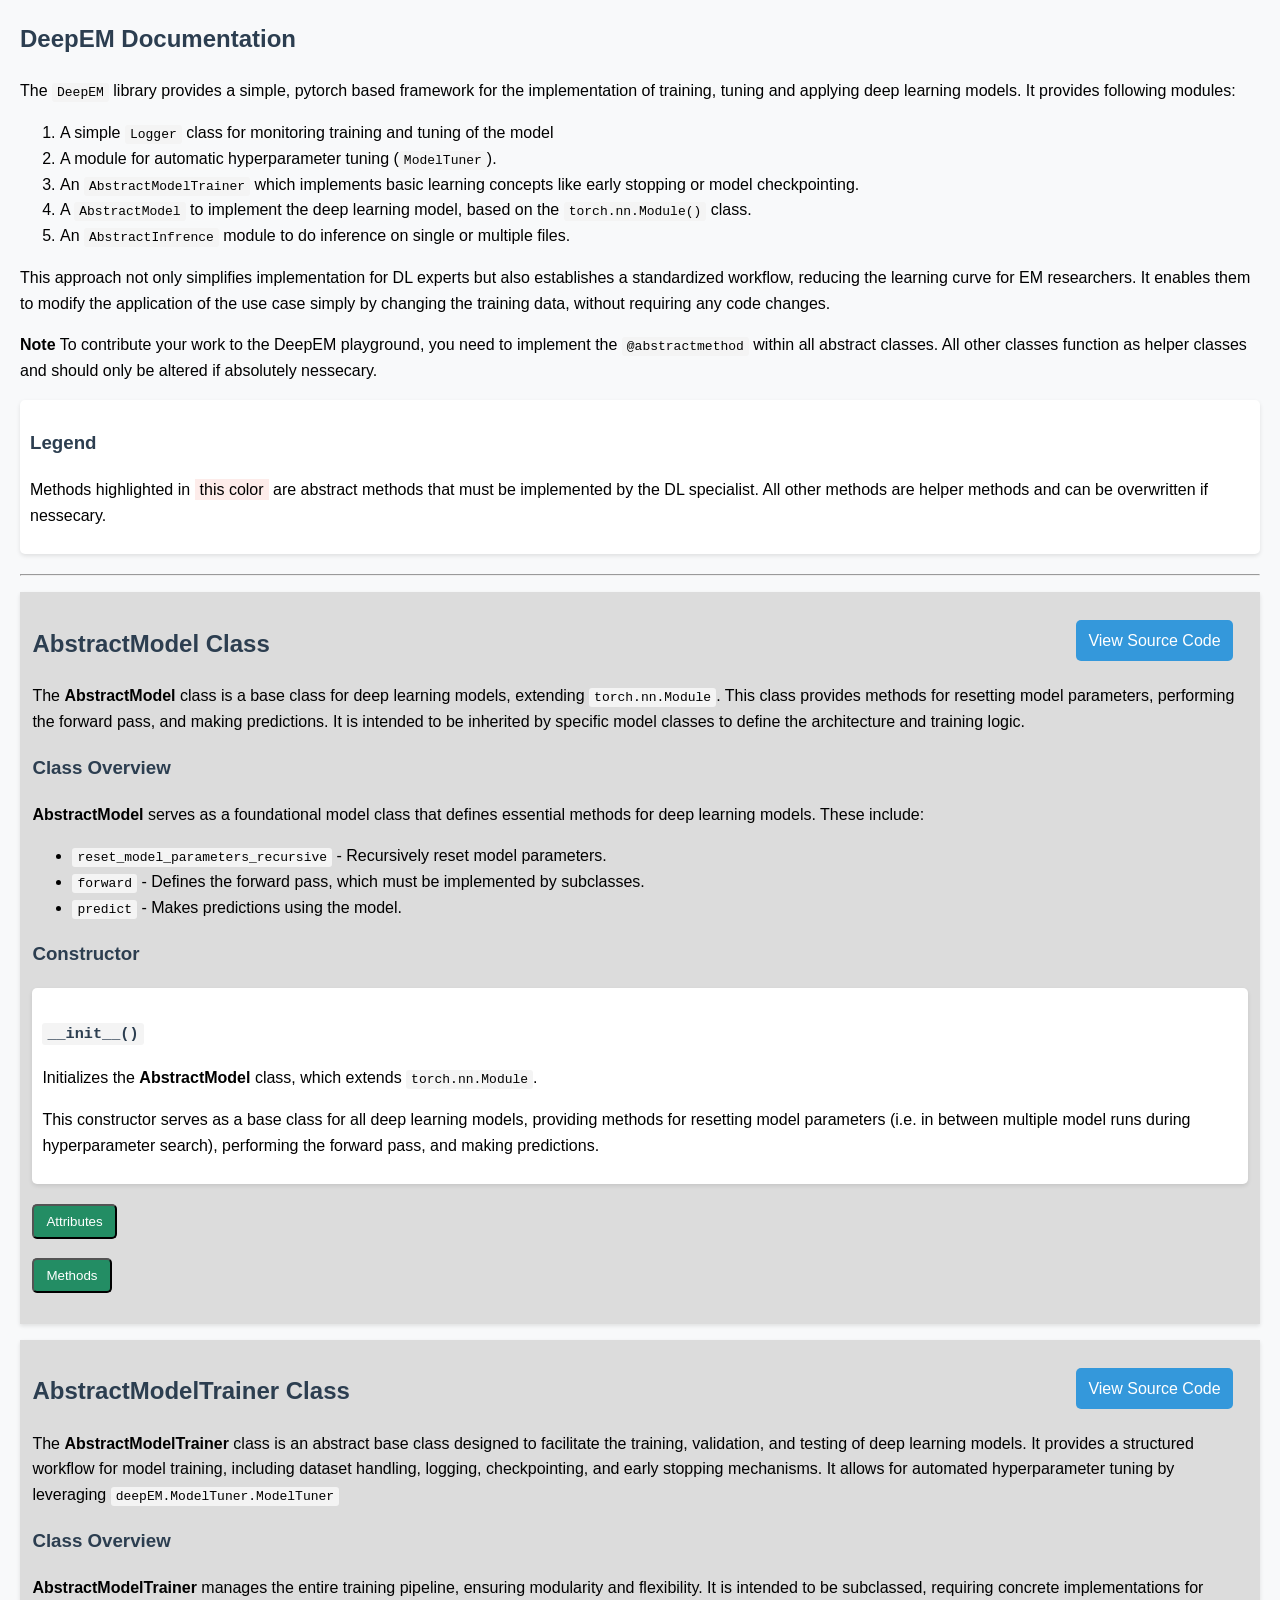
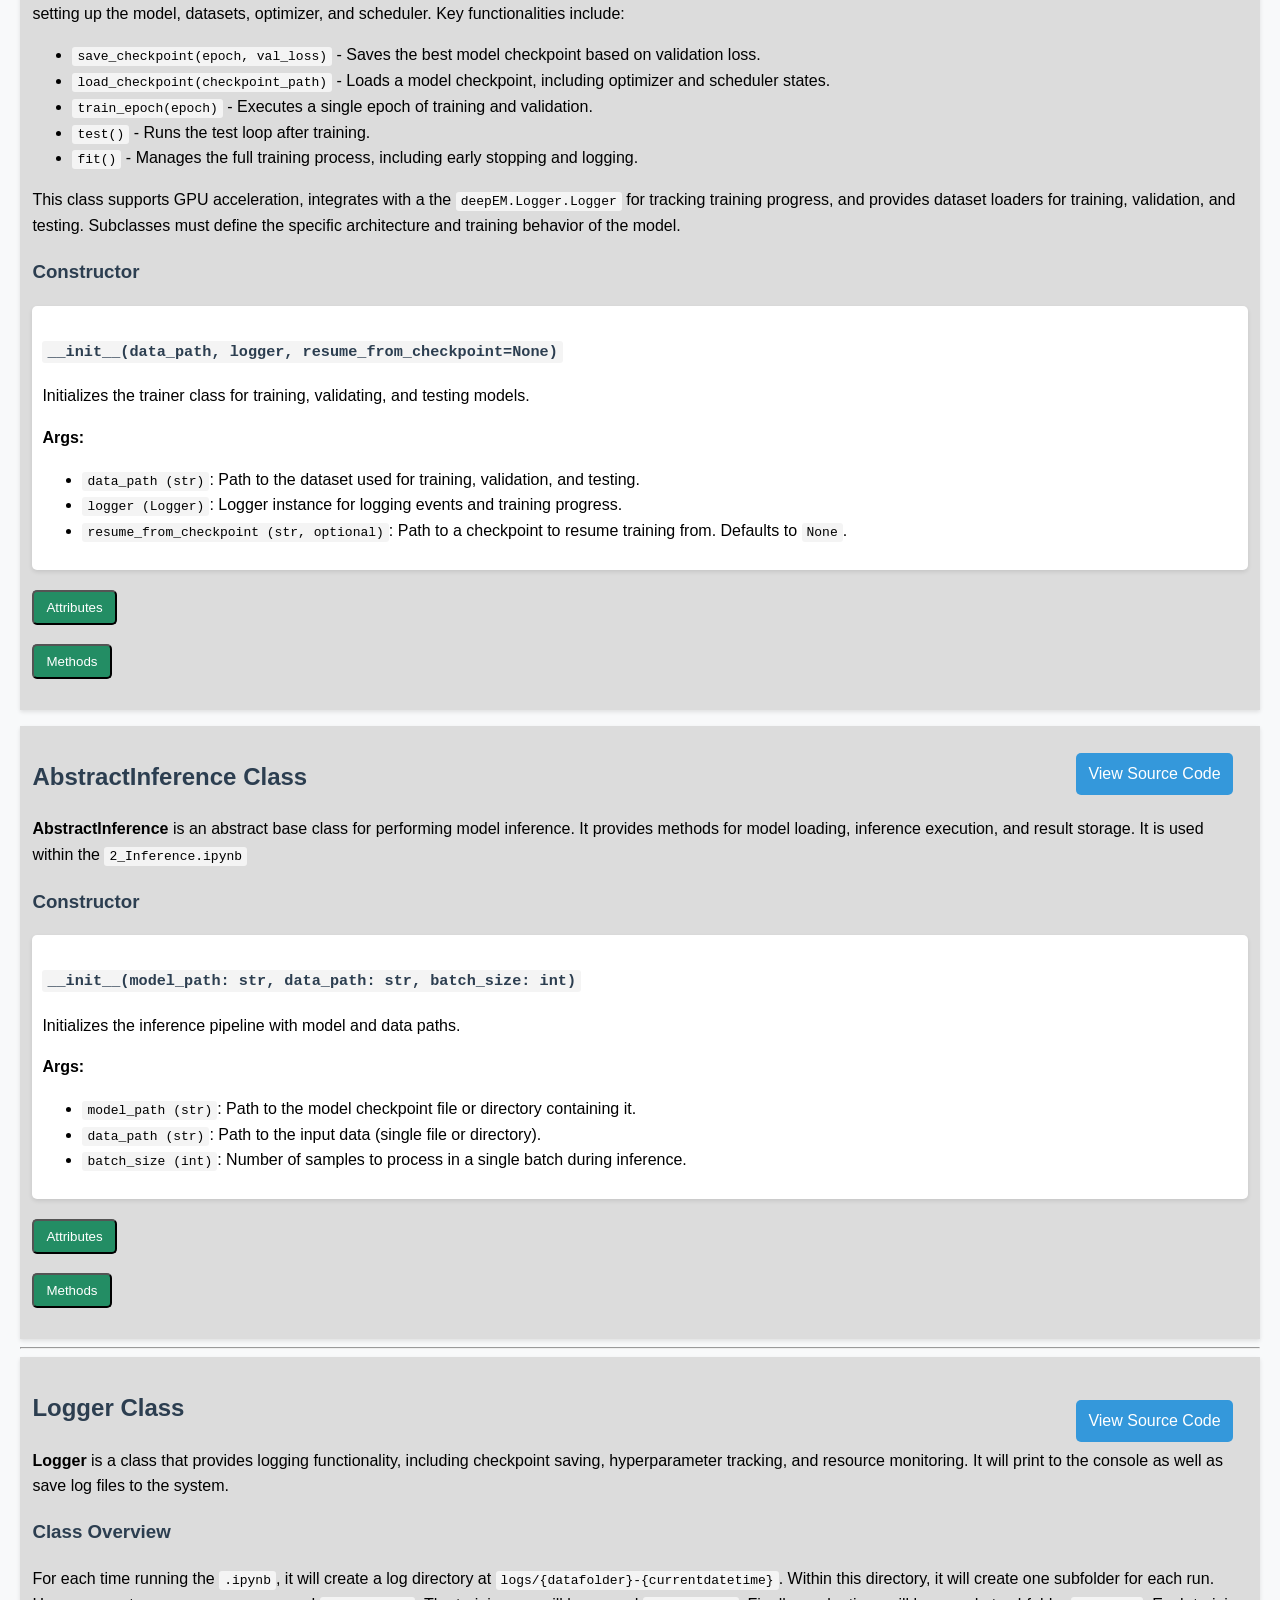
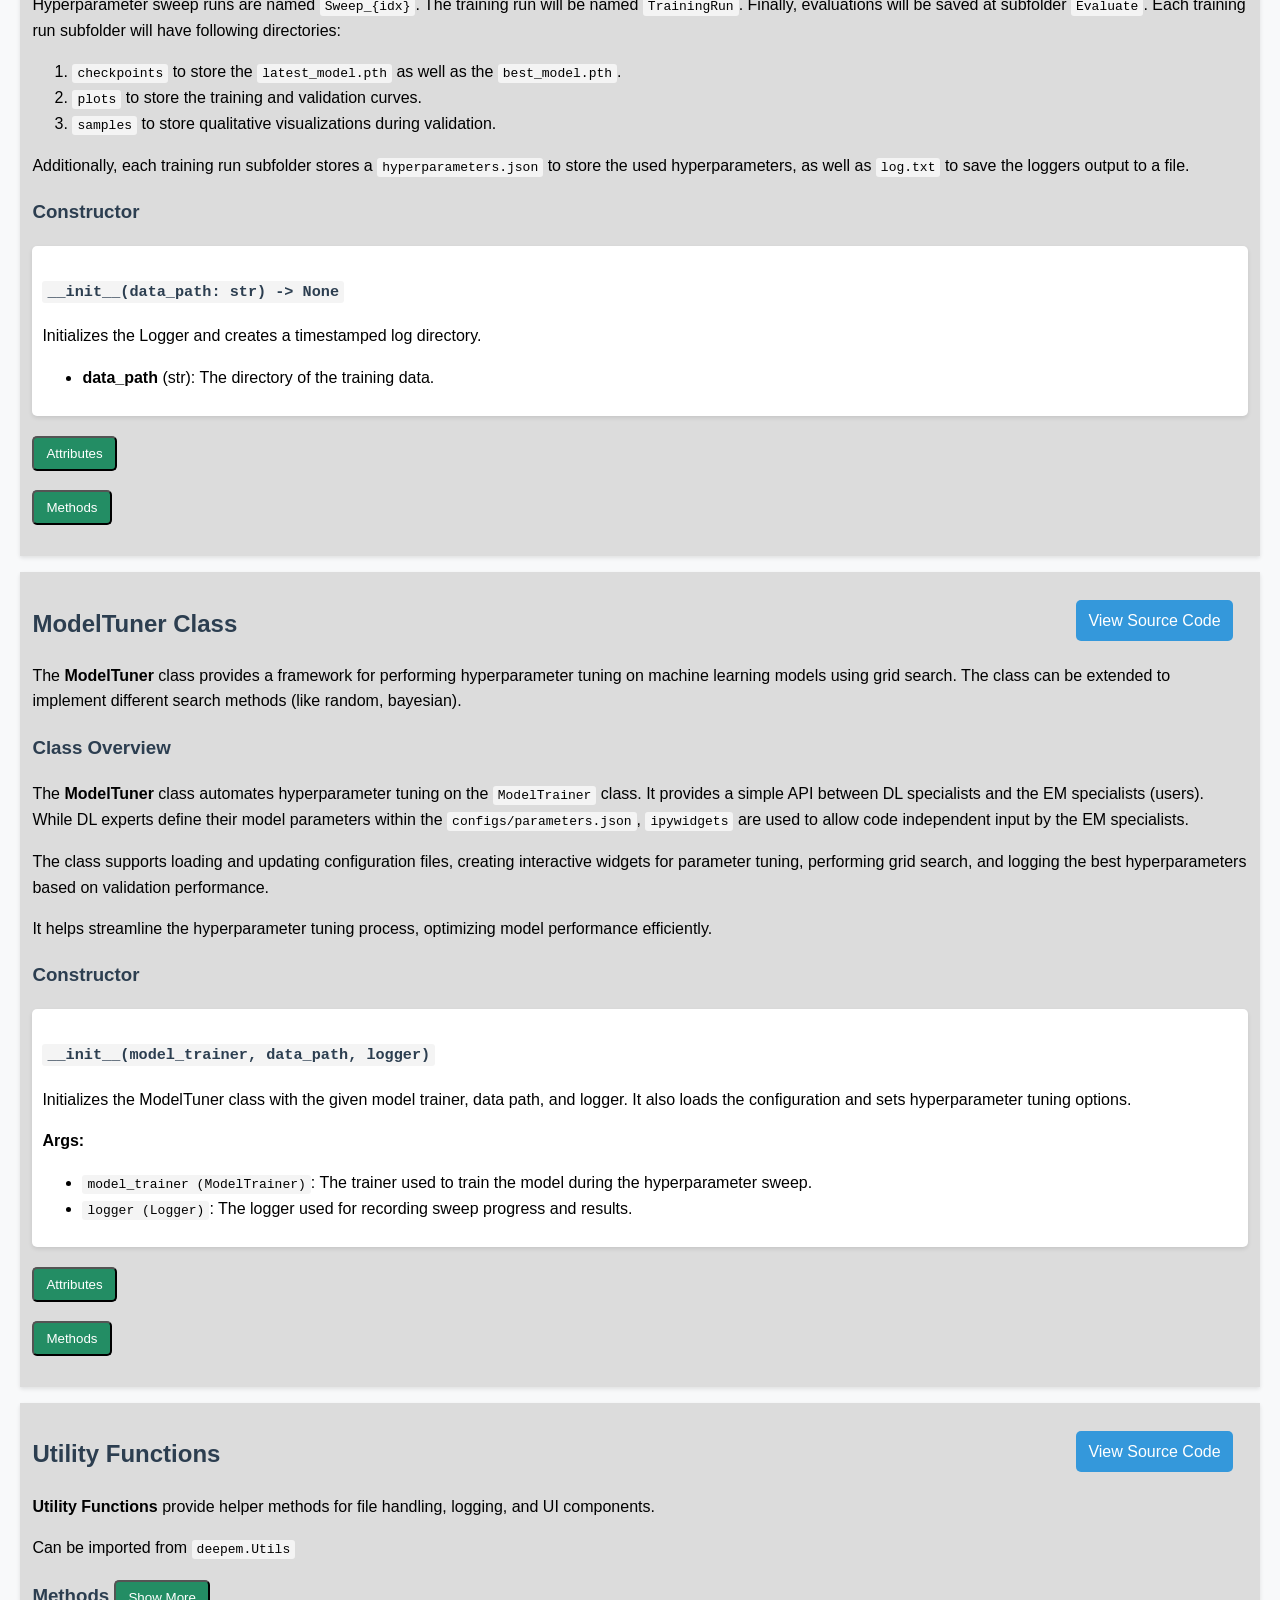
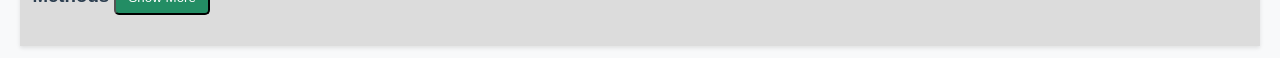
==== commit 108a5129: "add attributes to documentation" ====
--- a/documentation.html
+++ b/documentation.html
@@ -226,7 +226,8 @@
     <hr>
     <p></p>
     <div class="section">
-        <a href="#" class="btn top-right">View Source Code</a>
+        <a href="https://github.com/HannahKniesel/DeepEM-Template/blob/main/deepEM/Model.py" target="_blank"
+            class="btn top-right">View Source Code</a>
         <h2>AbstractModel Class</h2>
         <p>The <strong>AbstractModel</strong> class is a base class for deep learning models, extending
             <code>torch.nn.Module</code>. This class provides methods for resetting model parameters,
@@ -253,9 +254,15 @@
                 performing
                 the forward pass, and making predictions.</p>
         </div>
-
-        <h3>Methods <button onclick="toggleContent('model-methods')" class="btn" style="background-color: #238d64;">Show
-                More</button></h3>
+        <h3><button onclick="toggleContent('model-att')" class="btn"
+                style="background-color: #238d64;">Attributes</button></h3>
+        <div id="model-att" class="toggle-content" style="display: none;">
+            <p>See pytorch <code>torch.nn.Module</code> <a
+                    href="https://pytorch.org/docs/stable/generated/torch.nn.Module.html"
+                    target="_blank">documentation</a> for details.</a></p>
+        </div>
+        <h3><button onclick="toggleContent('model-methods')" class="btn"
+                style="background-color: #238d64;">Methods</button></h3>
         <div id="model-methods" class="toggle-content" style="display: none;">
 
             <div class="method abstract">
@@ -316,7 +323,8 @@
 
     <p></p>
     <div class="section">
-        <a href="#" class="btn top-right">View Source Code</a>
+        <a href="https://github.com/HannahKniesel/DeepEM-Template/blob/main/deepEM/ModelTrainer.py" target="_blank"
+            class="btn top-right">View Source Code</a>
         <h2>AbstractModelTrainer Class</h2>
         <p>
             The <strong>AbstractModelTrainer</strong> class is an abstract base class designed to facilitate the
@@ -362,10 +370,55 @@
                     Defaults to <code>None</code>.</li>
             </ul>
         </div>
-
-        <h3>Methods <button onclick="toggleContent('trainer-methods')" class="btn"
-                style="background-color: #238d64;">Show
-                More</button></h3>
+        <h3><button onclick="toggleContent('trainer-att')" class="btn"
+                style="background-color: #238d64;">Attributes</button></h3>
+        <div id="trainer-att" class="toggle-content" style="display: none;">
+            <ul>
+                <li><code>self.data_path</code> [<code>str</code>] - Path to the training data.</li>
+                <li><code>self.logger</code> [<code>deepEM.logger.Logger</code>] - Logger instance for training and
+                    evaluation.</li>
+                <li><code>self.resume_from_checkpoint</code> [<code>Optional[str]</code>] - Path to a checkpoint file
+                    for resuming training. Defaults to <code>None</code>.</li>
+                <li><code>self.parameter</code> [<code>dict</code>] - Training parameters defined in
+                    <code>configs/parameters.json</code>, containing both tunable and non-tunable parameters. Updated
+                    before each run during sweeps.</li>
+                <li><code>self.device</code> [<code>str</code>] - Specifies the computing device: <code>"cuda"</code> if
+                    a GPU is available, otherwise <code>"cpu"</code>.</li>
+                <li><code>self.model</code> [<code>deepEM.Model.AbstractModel</code>] - The model instance used for
+                    training.</li>
+                <li><code>self.train_subset</code> [<code>float</code>] - Fraction (between 0 and 1) of the training
+                    data used for training in hyperparameter sweeps. Defined in <code>configs/parameters.json</code>.
+                </li>
+                <li><code>self.reduce_epochs</code> [<code>float</code>] - Fraction (between 0 and 1) of total epochs
+                    used for training in hyperparameter sweeps. Defined in <code>configs/parameters.json</code>.</li>
+                <li><code>self.train_loader</code> [<code>torch.utils.data.DataLoader</code>] - DataLoader for training
+                    data.</li>
+                <li><code>self.val_loader</code> [<code>torch.utils.data.DataLoader</code>] - DataLoader for validation
+                    data.</li>
+                <li><code>self.test_loader</code> [<code>torch.utils.data.DataLoader</code>] - DataLoader for test data.
+                </li>
+                <li><code>self.val_vis_loader</code> [<code>torch.utils.data.DataLoader</code>] - DataLoader for
+                    visualizing a subset of predictions on the validation set.</li>
+                <li><code>self.test_vis_loader</code> [<code>torch.utils.data.DataLoader</code>] - DataLoader for
+                    visualizing a subset of predictions on the test set.</li>
+                <li><code>self.optimizer</code> [<code>torch.optim.Optimizer</code>] - Optimizer for training.</li>
+                <li><code>self.scheduler</code> [<code>torch.optim.lr_scheduler</code>] - Learning rate scheduler for
+                    training.</li>
+                <li><code>self.best_val_loss</code> [<code>float</code>] - Stores the best validation loss for early
+                    stopping.</li>
+                <li><code>self.patience_counter</code> [<code>int</code>] - Counter that increases when validation loss
+                    does not improve after an epoch. Used for early stopping.</li>
+                <li><code>self.best_model_wts</code> [<code>state_dict</code>] - Stores the model's best-performing
+                    state dictionary.</li>
+                <li><code>self.num_epochs</code> [<code>int</code>] - Number of training epochs, calculated as
+                    <code>self.parameter["epochs"] * self.reduce_epochs</code>.</li>
+                <li><code>self.validation_interval</code> [<code>int</code>] - Interval (in training iterations) at
+                    which validation is performed, computed as
+                    <code>max(1, self.parameter["validation_interval"] * self.reduce_epochs)</code>.</li>
+            </ul>
+        </div>
+        <h3><button onclick="toggleContent('trainer-methods')" class="btn"
+                style="background-color: #238d64;">Methods</button></h3>
         <div id="trainer-methods" class="toggle-content" style="display: none;">
 
             <div class="method abstract">
@@ -646,7 +699,8 @@
 
     <p></p>
     <div class="section">
-        <a href="#" class="btn top-right">View Source Code</a>
+        <a href="https://github.com/HannahKniesel/DeepEM-Template/blob/main/deepEM/Inferencer.py" target="_blank"
+            class="btn top-right">View Source Code</a>
         <h2>AbstractInference Class</h2>
         <p><strong>AbstractInference</strong> is an abstract base class for performing model inference. It provides
             methods
@@ -666,9 +720,23 @@
             </ul>
         </div>
 
-        <h3>Methods <button onclick="toggleContent('inference-methods')" class="btn"
-                style="background-color: #238d64;">Show
-                More</button></h3>
+        <h3><button onclick="toggleContent('inference-att')" class="btn"
+                style="background-color: #238d64;">Attributes</button></h3>
+        <div id="inference-att" class="toggle-content" style="display: none;">
+            <ul>
+                <li><code>self.device</code> [<code>str</code>] - Specifies the computing device: "cuda" if a GPU is available, otherwise "cpu".</li>
+                <li><code>self.model_path</code> [<code>str</code>] - Absolute path to the model checkpoint file used for inference.</li>
+                <li><code>self.data_path</code> [<code>str</code>] - Path to the input data for inference. Can be a directory containing multiple files or a single file.</li>
+                <li><code>self.batch_size</code> [<code>int</code>] - Number of samples processed per batch during inference.</li>
+                <li><code>self.metadata</code> [<code>dict</code>] - Dictionary containing metadata about the model checkpoint, saved during training.</li>
+                <li><code>self.model</code> [<code>torch.nn.Module</code>] - The loaded model instance used for inference.</li>
+                <li><code>self.save_to</code> [<code>str</code>] - Directory path where inference results are stored. Typically points to a "results" folder within <code>self.data_path</code>.</li>
+            </ul>
+            
+        </div>
+
+        <h3><button onclick="toggleContent('inference-methods')" class="btn"
+                style="background-color: #238d64;">Methods</button></h3>
         <div id="inference-methods" class="toggle-content" style="display: none;">
             <h4>Abstract Methods</h4>
 
@@ -827,7 +895,8 @@
     <hr>
     <div class="section">
         <p></p>
-        <a href="#" class="btn top-right">View Source Code</a>
+        <a href="https://github.com/HannahKniesel/DeepEM-Template/blob/main/deepEM/Logger.py" target="_blank"
+            class="btn top-right">View Source Code</a>
         <h2>Logger Class</h2>
         <p><strong>Logger</strong> is a class that provides logging functionality, including checkpoint saving,
             hyperparameter tracking, and resource monitoring. It will print to the console as well as save log files to
@@ -861,10 +930,23 @@
                 <li><strong>data_path</strong> (str): The directory of the training data.</li>
             </ul>
         </div>
-
-        <h3>Methods <button onclick="toggleContent('logger-methods')" class="btn"
-                style="background-color: #238d64;">Show
-                More</button></h3>
+        <h3><button onclick="toggleContent('logger-att')" class="btn"
+                style="background-color: #238d64;">Attributes</button></h3>
+        <div id="logger-att" class="toggle-content" style="display: none;">
+            <ul>
+                <li><code>self.data_path</code> [<code>str</code>] - Path to the training data. Also used to store the best sweep parameters at <code>self.data_path/Sweep_Parameters</code>.</li>
+                <li><code>self.root_dir</code> [<code>str</code>] - Root directory for logging, typically set to <code>logs/timestamp</code>. This directory can contain logs from multiple training runs.</li>
+                <li><code>self.log_dir</code> [<code>str</code>] - Directory for storing logs of a specific training run. It is a subfolder of <code>self.root_dir</code> and also includes evaluation logs.</li>
+                <li><code>self.checkpoints_dir</code> [<code>str</code>] - Subdirectory ("checkpoints") within <code>self.log_dir</code> used for saving model checkpoints.</li>
+                <li><code>self.plots_dir</code> [<code>str</code>] - Subdirectory ("plots") within <code>self.log_dir</code> used for storing training and validation curve plots.</li>
+                <li><code>self.samples_dir</code> [<code>str</code>] - Subdirectory ("samples") within <code>self.log_dir</code> used for saving qualitative samples from validation or testing.</li>
+                <li><code>self.logger</code> [<code>logging.Logger</code>] - Instance of the Python <code>logging</code> module for handling logs.</li>
+            </ul>
+            
+        </div>
+
+        <h3><button onclick="toggleContent('logger-methods')" class="btn"
+                style="background-color: #238d64;">Methods</button></h3>
         <div id="logger-methods" class="toggle-content" style="display: none;">
 
             <h4>Logging Methods</h4>
@@ -951,7 +1033,8 @@
     <p></p>
 
     <div class="section">
-        <a href="#" class="btn top-right">View Source Code</a>
+        <a href="https://github.com/HannahKniesel/DeepEM-Template/blob/main/deepEM/ModelTuner.py" target="_blank"
+            class="btn top-right">View Source Code</a>
 
         <h2>ModelTuner Class</h2>
         <p>The <strong>ModelTuner</strong> class provides a framework for performing hyperparameter tuning on machine
@@ -980,13 +1063,24 @@
                 <li><code>model_trainer (ModelTrainer)</code>: The trainer used to train the model during the
                     hyperparameter
                     sweep.</li>
-                <li><code>data_path (str)</code>: The path to the dataset.</li>
                 <li><code>logger (Logger)</code>: The logger used for recording sweep progress and results.</li>
             </ul>
         </div>
-
-        <h3>Methods <button onclick="toggleContent('tuner-methods')" class="btn" style="background-color: #238d64;">Show
-                More</button></h3>
+        <h3><button onclick="toggleContent('tuner-att')" class="btn"
+                style="background-color: #238d64;">Attributes</button></h3>
+        <div id="tuner-att" class="toggle-content" style="display: none;">
+            <ul>
+                <li><code>self.model_trainer</code> [<code>deepem.ModelTrainer.AbstractModelTrainer</code>] - Model trainer used for hyperparameter search.</li>
+                <li><code>self.logger</code> [<code>deepem.Logger.Logger</code>] - Logger instance for recording sweep progress and results.</li>
+                <li><code>self.config</code> [<code>dict</code>] - Dictionary containing hyperparameters for tuning, loaded from <code>configs/parameters.json</code>.</li>
+                <li><code>self.trainsubset</code> [<code>float</code>] - Fraction (between 0 and 1) of the training data used during hyperparameter sweeps. Defined in <code>configs/parameters.json</code>.</li>                
+                <li><code>self.reduce_epochs</code> [<code>float</code>] - Fraction (between 0 and 1) of the total epochs used for training in hyperparameter sweeps. Defined in <code>configs/parameters.json</code>.</li>
+                <li><code>self.method</code> [<code>str</code>] - Hyperparameter tuning method. Currently, only <code>"grid"</code> search is supported.</li>
+            </ul>
+            
+        </div>
+        <h3><button onclick="toggleContent('tuner-methods')" class="btn"
+                style="background-color: #238d64;">Methods</button></h3>
         <div id="tuner-methods" class="toggle-content" style="display: none;">
             <div class="method">
                 <h3><code>edit_hyperparameters()</code></h3>
@@ -1130,7 +1224,8 @@
 
 
     <div class="section">
-        <a href="#" class="btn top-right">View Source Code</a>
+        <a href="https://github.com/HannahKniesel/DeepEM-Template/blob/main/deepEM/Utils.py" target="_blank"
+            class="btn top-right">View Source Code</a>
         <h2>Utility Functions</h2>
         <p><strong>Utility Functions</strong> provide helper methods for file handling, logging, and UI components.</p>
         <p>Can be imported from <code>deepem.Utils</code></p>
